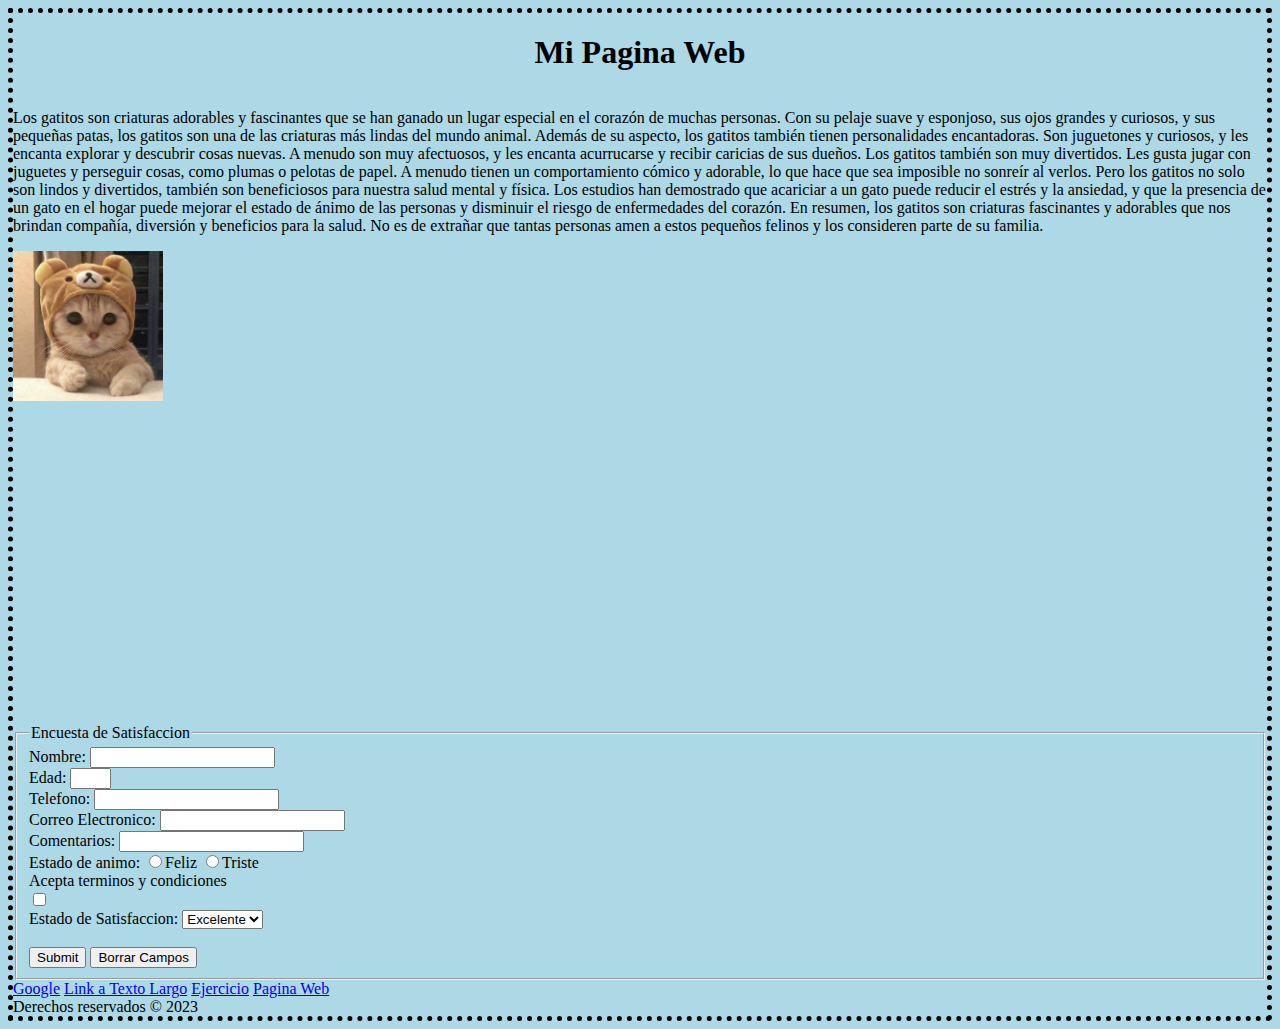
==== index.html @ 34458fee "Subiendo info" ====
<!DOCTYPE html>
<html lang="es">
    <head>
        <meta charset="UTF-8">
        <meta http-equiv="X-UA-Compatible" content="IE=edge">
        <meta name="viewport" content="width=device-width, initial-scale=1.0">
        <title>Pagina de Gatitos</title>
        <link rel="stylesheet" href="./css/style.css">
    </head>
    <body>
        <header></header>
        <section>
            <article></article>
            <article></article>
            <article></article>
        </section>
        <footer></footer>

        <center>
        <h1>Mi Pagina Web</h1>
        </center>
        <p id="Textolargo">Los gatitos son criaturas adorables y fascinantes que se han ganado un lugar especial en el corazón de muchas personas. Con su pelaje suave y esponjoso, sus ojos grandes y curiosos, y sus pequeñas patas, los gatitos son una de las criaturas más lindas del mundo animal.

            Además de su aspecto, los gatitos también tienen personalidades encantadoras. Son juguetones y curiosos, y les encanta explorar y descubrir cosas nuevas. A menudo son muy afectuosos, y les encanta acurrucarse y recibir caricias de sus dueños.
            
            Los gatitos también son muy divertidos. Les gusta jugar con juguetes y perseguir cosas, como plumas o pelotas de papel. A menudo tienen un comportamiento cómico y adorable, lo que hace que sea imposible no sonreír al verlos.
            
            Pero los gatitos no solo son lindos y divertidos, también son beneficiosos para nuestra salud mental y física. Los estudios han demostrado que acariciar a un gato puede reducir el estrés y la ansiedad, y que la presencia de un gato en el hogar puede mejorar el estado de ánimo de las personas y disminuir el riesgo de enfermedades del corazón.
            
            En resumen, los gatitos son criaturas fascinantes y adorables que nos brindan compañía, diversión y beneficios para la salud. No es de extrañar que tantas personas amen a estos pequeños felinos y los consideren parte de su familia.
        </p>
        <img src="./images/Gatito.jpg" alt="Un gatito triste"width="150" height="150"aline="left"/>
        <br>
        <iframe width="560" height="315" src="https://www.youtube.com/embed/_9ZKOLVEjJI" title="YouTube video player" frameborder="0" allow="accelerometer; autoplay; clipboard-write; encrypted-media; gyroscope; picture-in-picture; web-share" allowfullscreen></iframe>
        <br>
        <form action="" method="">
            <fieldset>
                <legend>Encuesta de Satisfaccion</legend>
            <label for="nombre">Nombre: </label>
            <input type="text" name="nombre" id="nombre"/>
            <br>

            <label for="edad">Edad: </label>
            <input type="text" name="edad" id="edad" size="2"/>
            <br>

            <label for="telefono">Telefono: </label>
            <input type="number" name="telefono" id="telefono" />
            <br>

            <label for="email">Correo Electronico: </label>
            <input type="email" name="email" id="email"/>
            <br>

            <label for="comentarios">Comentarios: </label>
            <input type="text" name="comentarios" id="comentarios"/>
            <br>

            <label for="">Estado de animo:</label>
            <input type="radio" name="estado" value="a">Feliz
            <input type="radio" name="estado" value="i">Triste
            <br>

            <div>Acepta terminos y condiciones</div>
            <input type="checkbox" name="acepta" value="1"/>
            <br>

            <label for="">Estado de Satisfaccion:</label>
            <select name="Satisfaccion">
                <option value="E">Excelente</option>
                <option value="B">Bien</option>
                <option value="M">Mal</option>
            </select>
            <br>
            <br>

            <input type="submit"/>
            <input type="reset" value="Borrar Campos"/>
        </fieldset>
        </form>
        <nav>
            <a href="https://www.google.com/?hl=es">Google</a>
            <a href="#Textolargo">Link a Texto Largo</a>
            <a href="./pages/ejercicio.html">Ejercicio</a>
            <a href="./pages/Pagina.html">Pagina Web</a>
        </nav>
        <br>
        Derechos reservados &copy; 2023
    </body>
</html>
---- css/style.css ----
/*Ejemplo de estilos por etiquetas*/
body{
    background-color: lightblue;
    border: 5px dotted black;
}

/*Ejemplo de estilos por clases(recordar llamarlo en el archivo html*/
.textoCentrado{
    text-align: center;
}
h1{
    background-color: lightblue;
}
nav{
    display: inline-block;
}
p{
    display: inline-block;
}
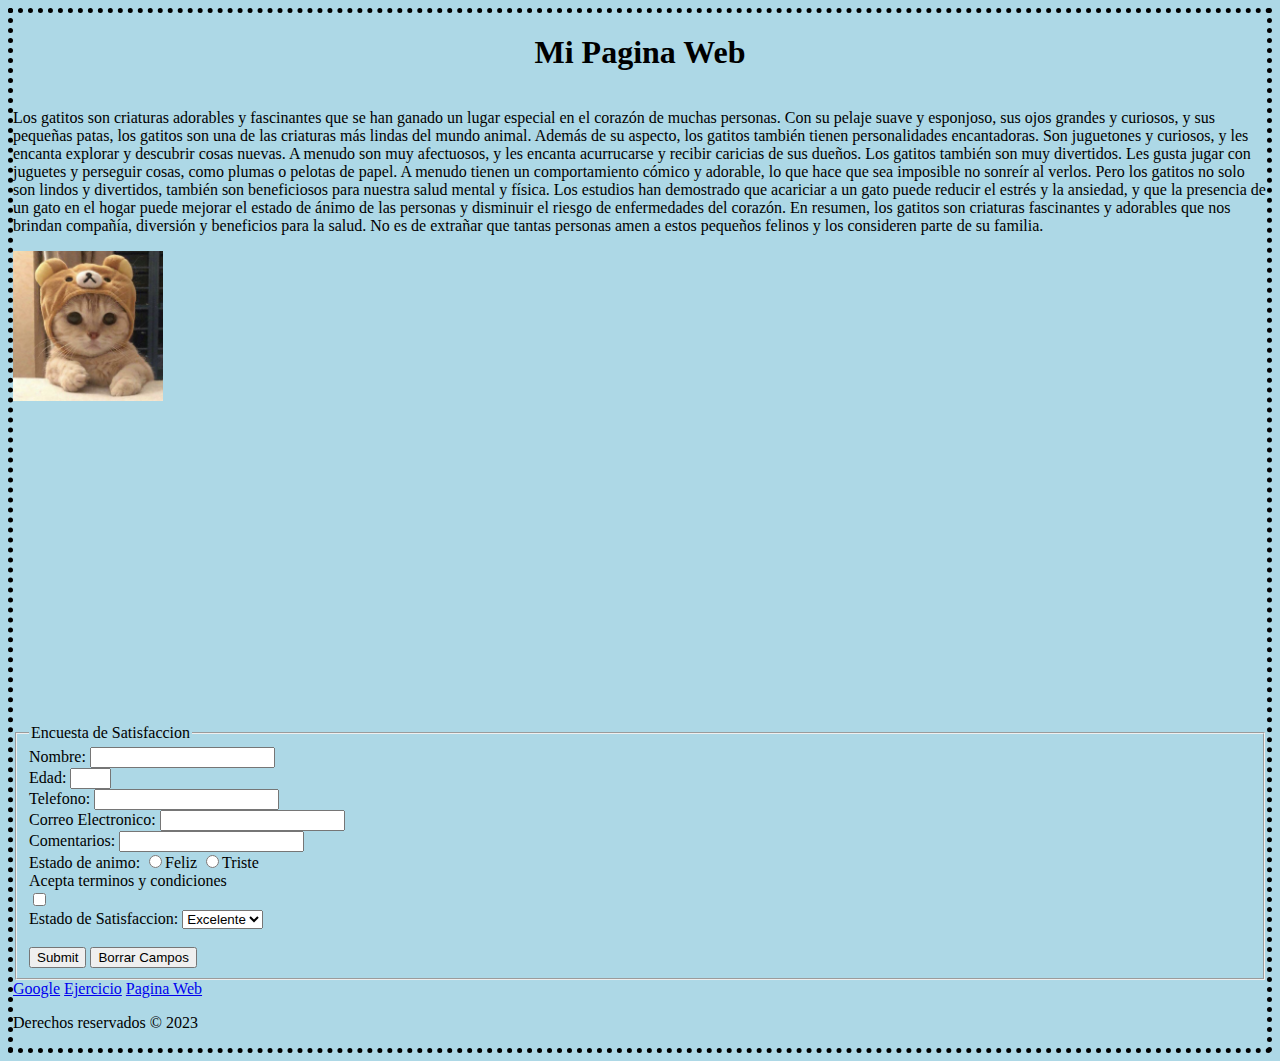
==== commit fa980df9: "Subiendo info" ====
--- a/index.html
+++ b/index.html
@@ -80,11 +80,10 @@
         </form>
         <nav>
             <a href="https://www.google.com/?hl=es">Google</a>
-            <a href="#Textolargo">Link a Texto Largo</a>
             <a href="./pages/ejercicio.html">Ejercicio</a>
             <a href="./pages/Pagina.html">Pagina Web</a>
         </nav>
         <br>
-        Derechos reservados &copy; 2023
+        <p>Derechos reservados &copy; 2023</p>
     </body>
 </html>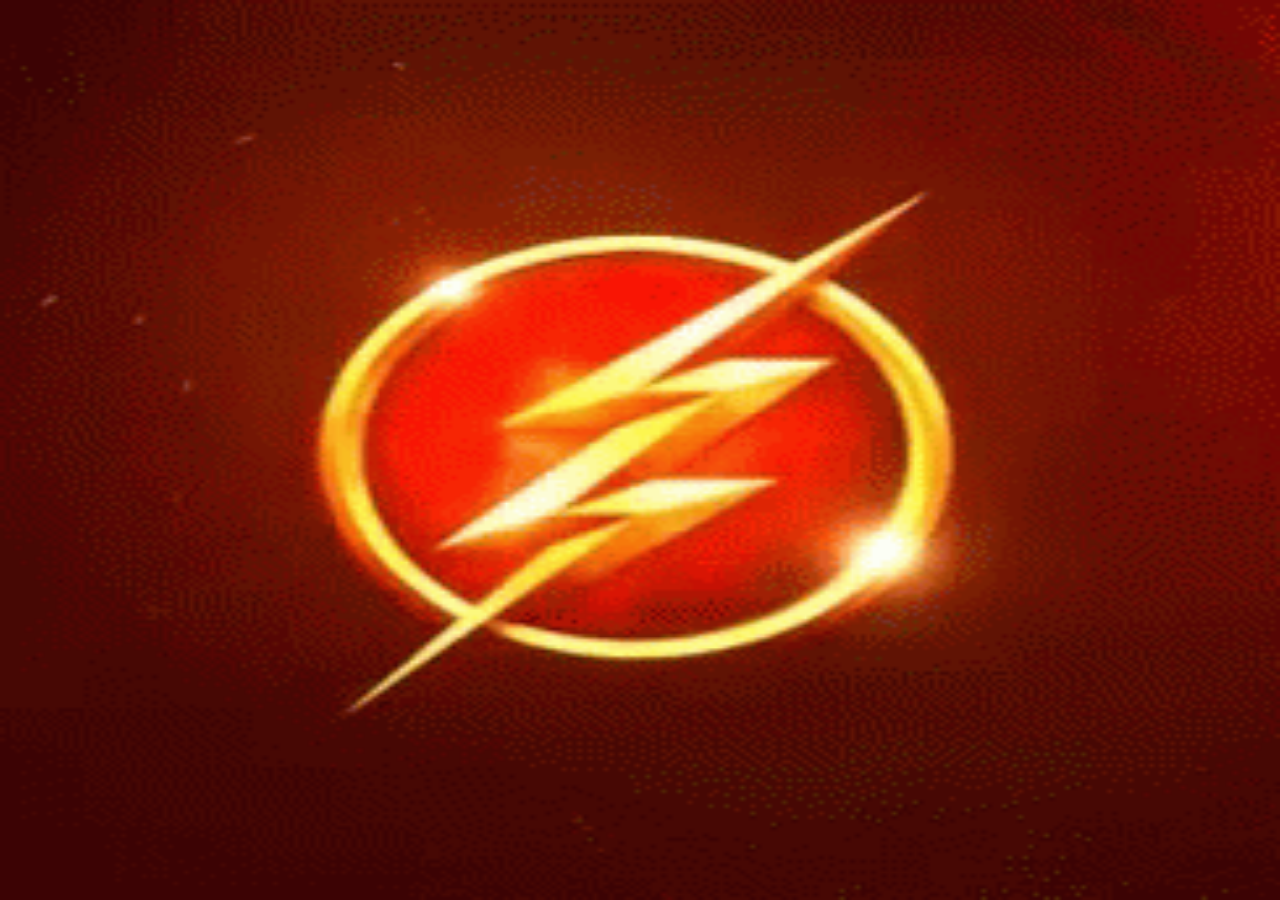
==== commit c4c6a923: "Subiendo info" ====
--- a/index.html
+++ b/index.html
@@ -1,89 +1,181 @@
 <!DOCTYPE html>
 <html lang="es">
-    <head>
-        <meta charset="UTF-8">
-        <meta http-equiv="X-UA-Compatible" content="IE=edge">
-        <meta name="viewport" content="width=device-width, initial-scale=1.0">
-        <title>Pagina de Gatitos</title>
-        <link rel="stylesheet" href="./css/style.css">
-    </head>
-    <body>
-        <header></header>
+<head>
+    <meta charset="UTF-8">
+    <meta http-equiv="X-UA-Compatible" content="IE=edge">
+    <meta name="viewport" content="width=device-width, initial-scale=1.0">
+    <title>Pagina</title>
+    <link rel="stylesheet" href="./css/estilo.css">
+</head>
+<body>
+    <div id="content">
+        <header>
+            <div>
+                <img id="Logo" src="./images/Logo Flash.png" alt="Logo de flash"/>
+                <nav>
+                    <ul class="nav">
+                        <li>
+                            <a href="#temporadas">Temporadas</a>
+                                <ul class="submenu">
+                                    <li>
+                                        <a href="#temporada1">Temporada 1</a>
+                                    </li>
+                                    <li>
+                                        <a href="#temporada2">Temporada 2</a>
+                                    </li>
+                                    <li>
+                                        <a href="#temporada3">Temporada 3</a>
+                                    </li>
+                                    <li>
+                                        <a href="#temporada4">Temporada 4</a>
+                                    </li>
+                                    <li>
+                                        <a href="#temporada5">Temporada 5</a>
+                                    </li>
+                                    <li>
+                                        <a href="#temporada6">Temporada 6</a>
+                                    </li>
+                                    <li>
+                                        <a href="#temporada7">Temporada 7</a>
+                                    </li>
+                                </ul>
+                        </li>
+                    <li>
+                        <a href="#comics">Comics</a>
+                    </li>
+                    <li>
+                        <a href="#versiones">Versiones</a>
+                    </li>
+                    <li>
+                        <a href="Personajes.html">Personajes</a>
+                    </li>
+                    <li>
+                        <a href="Encuesta.html">Encuesta</a>
+                    </li>
+                    </ul>
+                </nav>
+            </div>
+        </header>
         <section>
-            <article></article>
-            <article></article>
-            <article></article>
+            <article>
+                    <h1>Quien es Flash?</h1>
+                    <img src="./images/Quien es.jpg" alt="Quien es flash" class="imagen">
+                    <br>
+                    <p>Flash es un personaje ficticio de los cómics de DC Comics. Es el alter ego de varios personajes, pero el más famoso y reconocido es Barry Allen, quien fue el segundo en portar el manto de Flash. El personaje tiene la habilidad de correr a velocidades increíbles, lo que le permite viajar en el tiempo, atravesar objetos sólidos y realizar hazañas increíbles. Flash es considerado uno de los personajes más icónicos de DC Comics y ha sido miembro de varios equipos de superhéroes, como la Liga de la Justicia.</p>
+                    <br>
+            </article>
+                <h1>Flash en la television/streaming</h1>
+                <br>
+                <h1 id="temporada1">Temporada 1</h1>
+                <br>
+                <img src="./images/Temporada1.jpg" alt="temporada 1" class="imagen"/>
+                <h1>Trailer:</h1>
+                <div style="text-align: center;">
+                    <iframe width="900" height="500" src="https://www.youtube.com/embed/IgVyroQjZbE?controls=0" title="YouTube video player" frameborder="0" allow="accelerometer; autoplay; clipboard-write; encrypted-media; gyroscope; picture-in-picture; web-share" allowfullscreen></iframe>
+                </div>
+                <p>La primera temporada de la serie de televisión "The Flash" sigue las aventuras de Barry Allen, un científico forense que adquiere la habilidad de correr a una velocidad sobrehumana después de ser alcanzado por un rayo durante un experimento en su laboratorio.</p>
+                <br>
+                <p>A medida que Barry descubre y aprende a controlar sus habilidades, comienza a utilizarlas para combatir el crimen en su ciudad natal, Central City, bajo la identidad de "Flash". A lo largo de la temporada, Barry se enfrenta a varios villanos, incluyendo a su némesis, el velocista llamado "Reverso Flash", quien tiene un oscuro pasado relacionado con la muerte de la madre de Barry.</p>
+                <br>
+                <p>Barry trabaja junto con un equipo de expertos en tecnología y ciencia, incluyendo a su amigo de la infancia, Cisco Ramón, y la genio de la computación, Caitlin Snow, para desarrollar nuevas tecnologías y estrategias para combatir el crimen.</p>
+                <br>
+                <p>Además de su lucha contra el crimen, Barry también está motivado por la búsqueda de respuestas sobre la muerte de su madre y la injusta acusación de su padre por el crimen. A medida que Barry investiga más, descubre una conspiración mucho más grande y peligrosa de lo que nunca imaginó.</p>
+                <br>
+                <p>La temporada concluye con una emocionante batalla entre Barry y Reverso Flash, en la que se revela la verdadera identidad del villano y se establece un nuevo status quo para Barry y su equipo.</p>
+                <br>
+                <h1 id="temporada2">Temporada 2</h1>
+                <img src="./images/Temporada2.jpg" alt="temporada 2" class="imagen"/>
+                <h1>Trailer:</h1>
+                    <div style="text-align: center;">
+                        <iframe width="900" height="500" src="https://www.youtube.com/embed/UMRBs0-OXCA?controls=0" title="YouTube video player" frameborder="0" allow="accelerometer; autoplay; clipboard-write; encrypted-media; gyroscope; picture-in-picture; web-share" allowfullscreen></iframe>
+                    </div>
+            <p>La segunda temporada de "The Flash" comienza con la llegada de un nuevo villano en Central City: Zoom, un velocista de otra Tierra que busca demostrar que es el más rápido de todos los universos.</p>
+            <br>
+            <p>A medida que Barry y su equipo trabajan para detener a Zoom, se presentan nuevos personajes y tramas, incluyendo la llegada de Jay Garrick, otro velocista que viene de la Tierra-2 para ayudar a Barry. Además, se introduce a la Dra. Caitlin Snow, que comienza a desarrollar sus habilidades como villana bajo el nombre de "Killer Frost".</p>
+            <br>
+            <p>La temporada también explora la relación entre Barry e Iris, y presenta un nuevo interés amoroso para él en la forma de la periodista Linda Park. Mientras tanto, Harrison Wells, quien se revela que es de la Tierra-2, tiene sus propios planes para Barry y su equipo.</p>
+            <br>
+            <p>A medida que avanza la temporada, se revelan sorprendentes secretos sobre la verdadera identidad de Zoom y la conexión que tiene con la familia West. El final de temporada es una batalla épica entre Flash y Zoom, que tiene repercusiones que cambian el curso de la serie para siempre.</p>
+            <br>
+            <h1 id="temporada3">Temporada 3</h1>
+            <img src="./images/Temporada3.png" alt="temporada 3" class="imagen">
+            <h1>Trailer:</h1>
+                <div style="text-align: center;">
+                    <iframe width="900" height="500" src="https://www.youtube.com/embed/Pz8JSgMERiQ?controls=0" title="YouTube video player" frameborder="0" allow="accelerometer; autoplay; clipboard-write; encrypted-media; gyroscope; picture-in-picture; web-share" allowfullscreen></iframe>
+                </div>
+            <p>La tercera temporada de "The Flash" comienza con Barry lidiando con las consecuencias del final de la temporada anterior, que dejó al equipo enfrentando una realidad alternativa conocida como "Flashpoint". Barry se da cuenta de que su intento de salvar a su madre de la muerte ha cambiado drásticamente el curso del tiempo, y debe encontrar una manera de restaurar la línea de tiempo original.</p>
+            <br>
+            <p>A medida que Barry trabaja para arreglar sus errores, se presenta un nuevo villano en Central City, Savitar, que se revela como un futuro Barry que se ha vuelto loco. Además, los personajes de la Tierra-2 vuelven, incluyendo la versión malvada de Harrison Wells y la doble de Iris.</p>
+            <br>
+            <p>La temporada también presenta nuevos personajes, incluyendo a Julian Albert, un compañero de trabajo de CSI de Barry que desconfía de él, y H.R. Wells, un escritor de ciencia ficción de la Tierra-19 que se une al equipo como mentor y consejero.</p>
+            <br>
+            <p>Mientras tanto, la relación entre Barry e Iris enfrenta obstáculos, y la Dra. Caitlin Snow lidia con su transformación en Killer Frost. A medida que se acerca el enfrentamiento final entre Flash y Savitar, se revelan oscuros secretos sobre el pasado de Savitar y su conexión con el equipo Flash.</p>
+            <br>
+            <p>El final de la temporada presenta una batalla épica entre Flash y Savitar, que tiene consecuencias desgarradoras para algunos de los personajes principales. Además, se introduce un nuevo peligro que amenaza a todo el multiverso.</p>
+            <br>
+            <h1 id="temporada4">Temporada 4</h1>
+            <br>
+            <img src="./images/Temporada4.jpg" alt="temporada 4" class="imagen">
+            <h1>Trailer:</h1>
+                <div style="text-align: center;">
+                    <iframe width="900" height="500" src="https://www.youtube.com/embed/xpmX4awpEgk?controls=0" title="YouTube video player" frameborder="0" allow="accelerometer; autoplay; clipboard-write; encrypted-media; gyroscope; picture-in-picture; web-share" allowfullscreen></iframe>
+                </div>
+            <p>La cuarta temporada de "The Flash" comienza con el equipo Flash tratando de recuperarse de la pérdida de un miembro del equipo, mientras enfrentan una nueva amenaza en Central City: los meta-humanos creados por la explosión del acelerador de partículas. Esta temporada también introduce a un nuevo villano, "El Pensador", un genio criminal que utiliza su intelecto para manipular y controlar a las personas.</p>
+            <br>
+            <p>El equipo Flash también se une con la organización gubernamental ARGUS para enfrentar a un peligroso grupo de villanos que amenazan la ciudad. Además, Caitlin Snow lidia con su doble personalidad, mientras que Cisco se enfrenta a su ex-novia, que se ha convertido en un villano meta-humano.</p>
+            <br>
+            <p>A lo largo de la temporada, Barry y el equipo también intentan encontrar una manera de liberar a un miembro del equipo de la cárcel, mientras que Barry y Iris planean su boda. Sin embargo, los planes se complican por la llegada de la hija de Barry y Iris del futuro, Nora West-Allen, quien ha venido para ayudar a sus padres a enfrentar una nueva amenaza.</p>
+            <br>
+            <p>El final de la temporada presenta una batalla épica entre el equipo Flash y El Pensador, y revela secretos sorprendentes sobre su verdadera identidad y su plan para controlar el multiverso. Además, el destino de uno de los personajes principales se deja en el aire y Nora enfrenta las consecuencias de sus acciones al alterar el tiempo.</p>
+            <h1 id="temporada5">Temporada 5</h1>
+            <br>
+            <img src="./images/Temporada5.jpg" alt="temporada 5" class="imagen">
+            <h1>Trailer:</h1>
+                <div style="text-align: center;">
+                    <iframe width="900" height="500" src="https://www.youtube.com/embed/Eunrm_b_EWs?controls=0" title="YouTube video player" frameborder="0" allow="accelerometer; autoplay; clipboard-write; encrypted-media; gyroscope; picture-in-picture; web-share" allowfullscreen></iframe>
+                </div>
+            <p>La quinta temporada de "The Flash" comienza con la llegada de una nueva amenaza en Central City, Cicada, un meta-humano que busca venganza contra los que tienen poderes sobrenaturales después de que su familia fue asesinada por un meta-humano. A medida que el equipo Flash trabaja para detener a Cicada, se introducen nuevos personajes, incluyendo a Nora West-Allen, la hija del futuro de Barry e Iris, que ha viajado en el tiempo para conocer a sus padres.</p>
+            <br>
+            <p>La temporada también explora la relación entre Barry e Iris mientras se enfrentan a los desafíos de ser padres, y presenta un nuevo interés amoroso para Cisco en la forma de Kamilla, una fotógrafa con una historia misteriosa.</p>
+            <br>
+            <p>A medida que la temporada avanza, se descubren oscuros secretos sobre la verdadera identidad de Cicada y su conexión con el pasado de Nora. Además, se presenta un nuevo villano en forma de Thawne, el archienemigo de Barry que ha regresado de la muerte para causar problemas. También se explora el Multiverso y se presentan varias versiones alternativas de los personajes principales.</p>
+            <br>
+            <p>El final de la temporada presenta una batalla épica entre el equipo Flash y Cicada, que tiene consecuencias sorprendentes para el futuro de la serie. Además, se establece un nuevo status quo para el equipo Flash y se plantean nuevas tramas para la siguiente temporada.</p>
+            <h1 id="temporada6">Temporada 6</h1>
+            <br>
+            <img src="./images/Temporada6.jpg" alt="temporada 6" class="imagen">
+            <h1>Trailer:</h1>
+                <div style="text-align: center;">
+                    <iframe width="900" height="500" src="https://www.youtube.com/embed/nrqStOyyvgI?controls=0" title="YouTube video player" frameborder="0" allow="accelerometer; autoplay; clipboard-write; encrypted-media; gyroscope; picture-in-picture; web-share" allowfullscreen></iframe>
+                </div>
+            <p>La sexta temporada de "The Flash" comienza con la ausencia de Barry, quien se encuentra atrapado en la Fuerza de la Velocidad después de los eventos del final de la temporada anterior. Mientras tanto, el equipo Flash debe enfrentarse a una nueva amenaza en forma de Bloodwork, un científico que ha descubierto una forma de usar la sangre para obtener poderes sobrenaturales.</p>
+            <br>
+            <p>La temporada también introduce a Nash Wells, un explorador de la Tierra- Nash Wells que está buscando a su doppelganger, Harrison Wells, mientras que Cisco enfrenta una decisión difícil sobre su papel en el equipo. Además, la llegada de una nueva versión de la esposa de Barry, Iris, de una realidad alternativa, plantea nuevos desafíos para su relación y para el equipo en general.</p>
+            <br>
+            <p>A medida que la temporada avanza, el equipo Flash trabaja para rescatar a Barry de la Fuerza de la Velocidad y enfrentarse a varios villanos, incluyendo a Mirror Master y Eva McCulloch. La temporada también explora la historia de los velocistas y presenta varias versiones alternativas de Flash de otras realidades.</p>
+            <br>
+            <p>El final de la temporada presenta una batalla final contra Eva McCulloch y establece un nuevo status quo para el equipo Flash y la ciudad. Además, se establecen nuevas tramas y misterios para la siguiente temporada.</p>
+            <h1 id="temporada7">Temporada 7</h1>
+            <br>
+            <img src="./images/Temporada7.jpg" alt="temporada 7" class="imagen">
+            <h1>Trailer:</h1>
+                <div style="text-align: center;">
+                    <iframe width="900" height="500" src="https://www.youtube.com/embed/N-QSZKxkBjo?controls=0" title="YouTube video player" frameborder="0" allow="accelerometer; autoplay; clipboard-write; encrypted-media; gyroscope; picture-in-picture; web-share" allowfullscreen></iframe>
+                </div>
+            <p>La séptima temporada de "The Flash" comienza con el equipo Flash enfrentando las consecuencias de la Crisis en Tierras Infinitas, que ha alterado el Multiverso y ha dejado a Central City en un estado de caos. La temporada también presenta una nueva amenaza en forma de Mirror Master, cuyo poder se ha ampliado después de los eventos del final de la temporada anterior.</p>
+            <br>
+            <p>Además, la temporada explora la historia de los velocistas y presenta a una nueva versión de la Speed Force, que ha tomado la forma de la madre de Barry. También se presentan nuevos personajes, incluyendo a Chester P. Runk, un genio tecnológico con una conexión con la Fuerza de la Velocidad.</p>
+            <br>
+            <p>A medida que la temporada avanza, el equipo Flash trabaja para detener a Mirror Master y enfrentarse a otras amenazas, incluyendo a Godspeed y al villano misterioso conocido como "El Cazador". También se explora la relación entre Barry e Iris, que enfrentan sus propios desafíos mientras trabajan juntos para salvar la ciudad.</p>
+            <br>
+            <p>El final de la temporada presenta una batalla final contra El Cazador, cuya verdadera identidad es revelada, y establece un nuevo status quo para el equipo Flash. Además, se establecen nuevas tramas y misterios para la siguiente temporada, incluyendo la llegada de una versión alternativa de Caitlin Snow y la aparición de un nuevo villano en forma de Psych, un meta-humano con poderes mentales.</p>
         </section>
-        <footer></footer>
-
-        <center>
-        <h1>Mi Pagina Web</h1>
-        </center>
-        <p id="Textolargo">Los gatitos son criaturas adorables y fascinantes que se han ganado un lugar especial en el corazón de muchas personas. Con su pelaje suave y esponjoso, sus ojos grandes y curiosos, y sus pequeñas patas, los gatitos son una de las criaturas más lindas del mundo animal.
-
-            Además de su aspecto, los gatitos también tienen personalidades encantadoras. Son juguetones y curiosos, y les encanta explorar y descubrir cosas nuevas. A menudo son muy afectuosos, y les encanta acurrucarse y recibir caricias de sus dueños.
-            
-            Los gatitos también son muy divertidos. Les gusta jugar con juguetes y perseguir cosas, como plumas o pelotas de papel. A menudo tienen un comportamiento cómico y adorable, lo que hace que sea imposible no sonreír al verlos.
-            
-            Pero los gatitos no solo son lindos y divertidos, también son beneficiosos para nuestra salud mental y física. Los estudios han demostrado que acariciar a un gato puede reducir el estrés y la ansiedad, y que la presencia de un gato en el hogar puede mejorar el estado de ánimo de las personas y disminuir el riesgo de enfermedades del corazón.
-            
-            En resumen, los gatitos son criaturas fascinantes y adorables que nos brindan compañía, diversión y beneficios para la salud. No es de extrañar que tantas personas amen a estos pequeños felinos y los consideren parte de su familia.
-        </p>
-        <img src="./images/Gatito.jpg" alt="Un gatito triste"width="150" height="150"aline="left"/>
         <br>
-        <iframe width="560" height="315" src="https://www.youtube.com/embed/_9ZKOLVEjJI" title="YouTube video player" frameborder="0" allow="accelerometer; autoplay; clipboard-write; encrypted-media; gyroscope; picture-in-picture; web-share" allowfullscreen></iframe>
-        <br>
-        <form action="" method="">
-            <fieldset>
-                <legend>Encuesta de Satisfaccion</legend>
-            <label for="nombre">Nombre: </label>
-            <input type="text" name="nombre" id="nombre"/>
-            <br>
-
-            <label for="edad">Edad: </label>
-            <input type="text" name="edad" id="edad" size="2"/>
-            <br>
-
-            <label for="telefono">Telefono: </label>
-            <input type="number" name="telefono" id="telefono" />
-            <br>
-
-            <label for="email">Correo Electronico: </label>
-            <input type="email" name="email" id="email"/>
-            <br>
-
-            <label for="comentarios">Comentarios: </label>
-            <input type="text" name="comentarios" id="comentarios"/>
-            <br>
-
-            <label for="">Estado de animo:</label>
-            <input type="radio" name="estado" value="a">Feliz
-            <input type="radio" name="estado" value="i">Triste
-            <br>
-
-            <div>Acepta terminos y condiciones</div>
-            <input type="checkbox" name="acepta" value="1"/>
-            <br>
-
-            <label for="">Estado de Satisfaccion:</label>
-            <select name="Satisfaccion">
-                <option value="E">Excelente</option>
-                <option value="B">Bien</option>
-                <option value="M">Mal</option>
-            </select>
-            <br>
-            <br>
-
-            <input type="submit"/>
-            <input type="reset" value="Borrar Campos"/>
-        </fieldset>
-        </form>
-        <nav>
-            <a href="https://www.google.com/?hl=es">Google</a>
-            <a href="./pages/ejercicio.html">Ejercicio</a>
-            <a href="./pages/Pagina.html">Pagina Web</a>
-        </nav>
-        <br>
+    </div>
+    <div id="gif-container">
+        <img id="gif" src="./images/Flash.gif" alt="Flash">
+    </div>
         <p>Derechos reservados &copy; 2023</p>
-    </body>
+    <script src="./scripts/Animacion.js"></script>
+</body>
 </html>--- a/css/estilo.css
+++ b/css/estilo.css
@@ -0,0 +1,151 @@
+*{
+    padding: 0px;
+    margin: 0px;
+    box-sizing: border-box;
+}
+
+body{
+    background: #D4AC0D;
+    font-family:'calibri';
+}
+
+header{
+    background: #7B241C;
+    width: 100%;
+    clear: both;
+    content: '';
+    display: table;
+    }
+
+body header div img{
+    width: 150px;
+    height: 150px;
+    float: left;
+    padding: 8px;
+}
+
+nav{
+    display: flex;
+    justify-content: center;
+    align-items:center;
+}
+
+nav ul {
+    list-style: none;
+    display: flex;
+}
+
+nav ul li{
+    list-style: none;
+    margin-left: 75px;
+    padding: 10px 15px;
+    float: left;
+    position: relative;
+}
+
+nav ul li a{
+    text-decoration: none;
+    color: #f9fd01;
+    font-weight: bold;
+    font-size: x-large;
+    padding: 10px 15px;
+    background-color: #7B241C;
+}
+.personajes ul li{
+    display: flex;
+    font-size: x-large;
+    justify-content: center;
+}
+
+.personajes ul li img{
+    display: flex;
+    align-items: center;
+    float:left;
+    width: 200px;
+}
+
+p{
+    font-size: x-large;
+    justify-content: center;
+}
+
+h1{
+    text-align: center;
+    margin:25px;
+    font-weight: bold;
+    text-align: center;
+    font-size: 400%;
+}
+
+.imagen{
+    display: block;
+    width: 60%;
+    margin-left: auto;
+    margin-right: auto;
+    width: 400px;
+}
+
+iframe{
+    text-align: center;
+}
+
+@media(min-width:900px){
+    img{
+        width: auto;
+    }
+    p{
+        width: auto;
+    }
+}
+
+.nav li a{
+    background-color: #7B241C;
+    color:#f9fd01;
+    text-decoration: none;
+    padding:10px 15px;
+}
+
+.nav li:hover > .submenu{
+    display: block;
+}
+
+.submenu {
+    display: none;
+    position: absolute;
+    background-color: #7B241C;
+}
+
+.submenu > li > a {
+    display: flex;
+    padding: 10px 15px;
+    text-decoration: none;
+    color: #f9fd01;
+    justify-content:center;
+    align-items:center;
+}
+
+.submenu > li > a:hover {
+    background-color: #7B241C;
+}
+
+#gif-container {
+    position: fixed;
+    top: 0;
+    left: 0;
+    width: 100vw;
+    height: 100vh;
+    z-index: 9999;
+    background-color: white;
+    display: flex;
+    justify-content: center;
+    align-items: center;
+}
+
+#gif {
+    width: 100%;
+    height: 100%;
+}
+
+#content {
+    display: none;
+}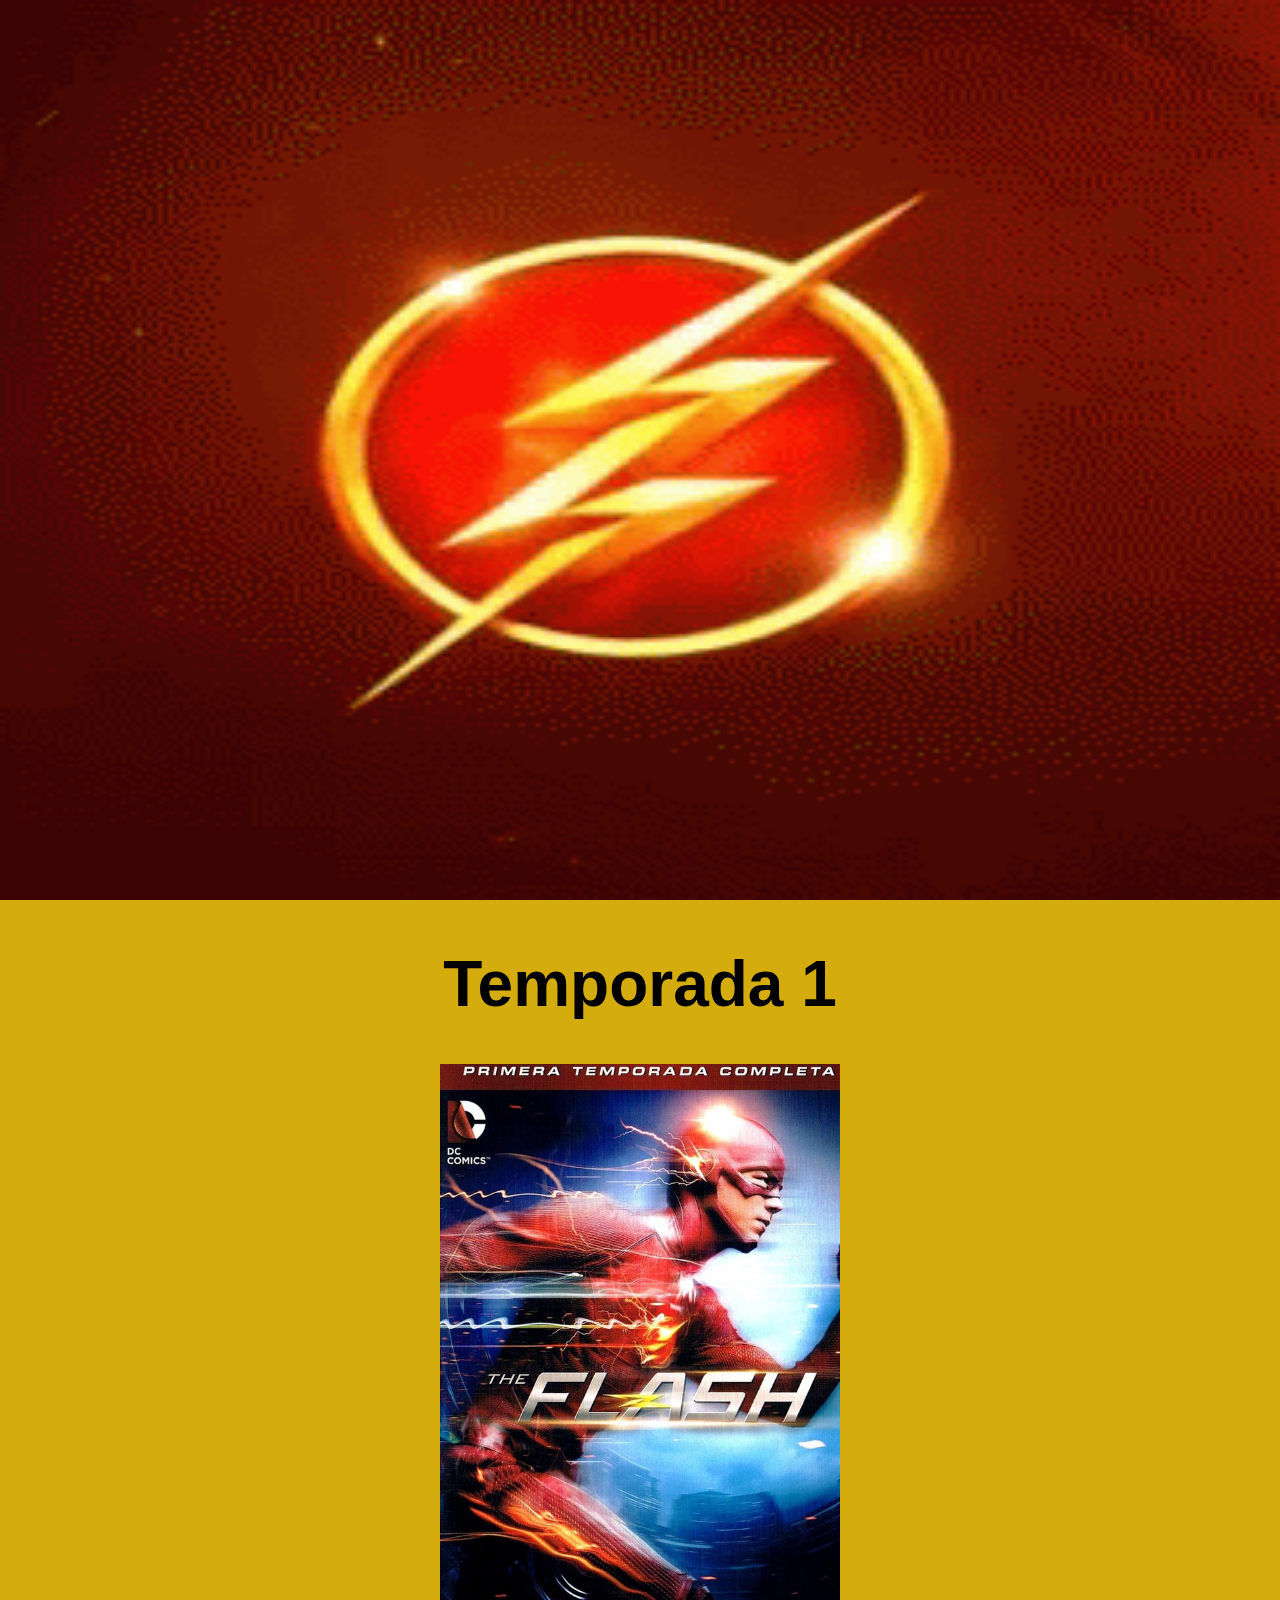
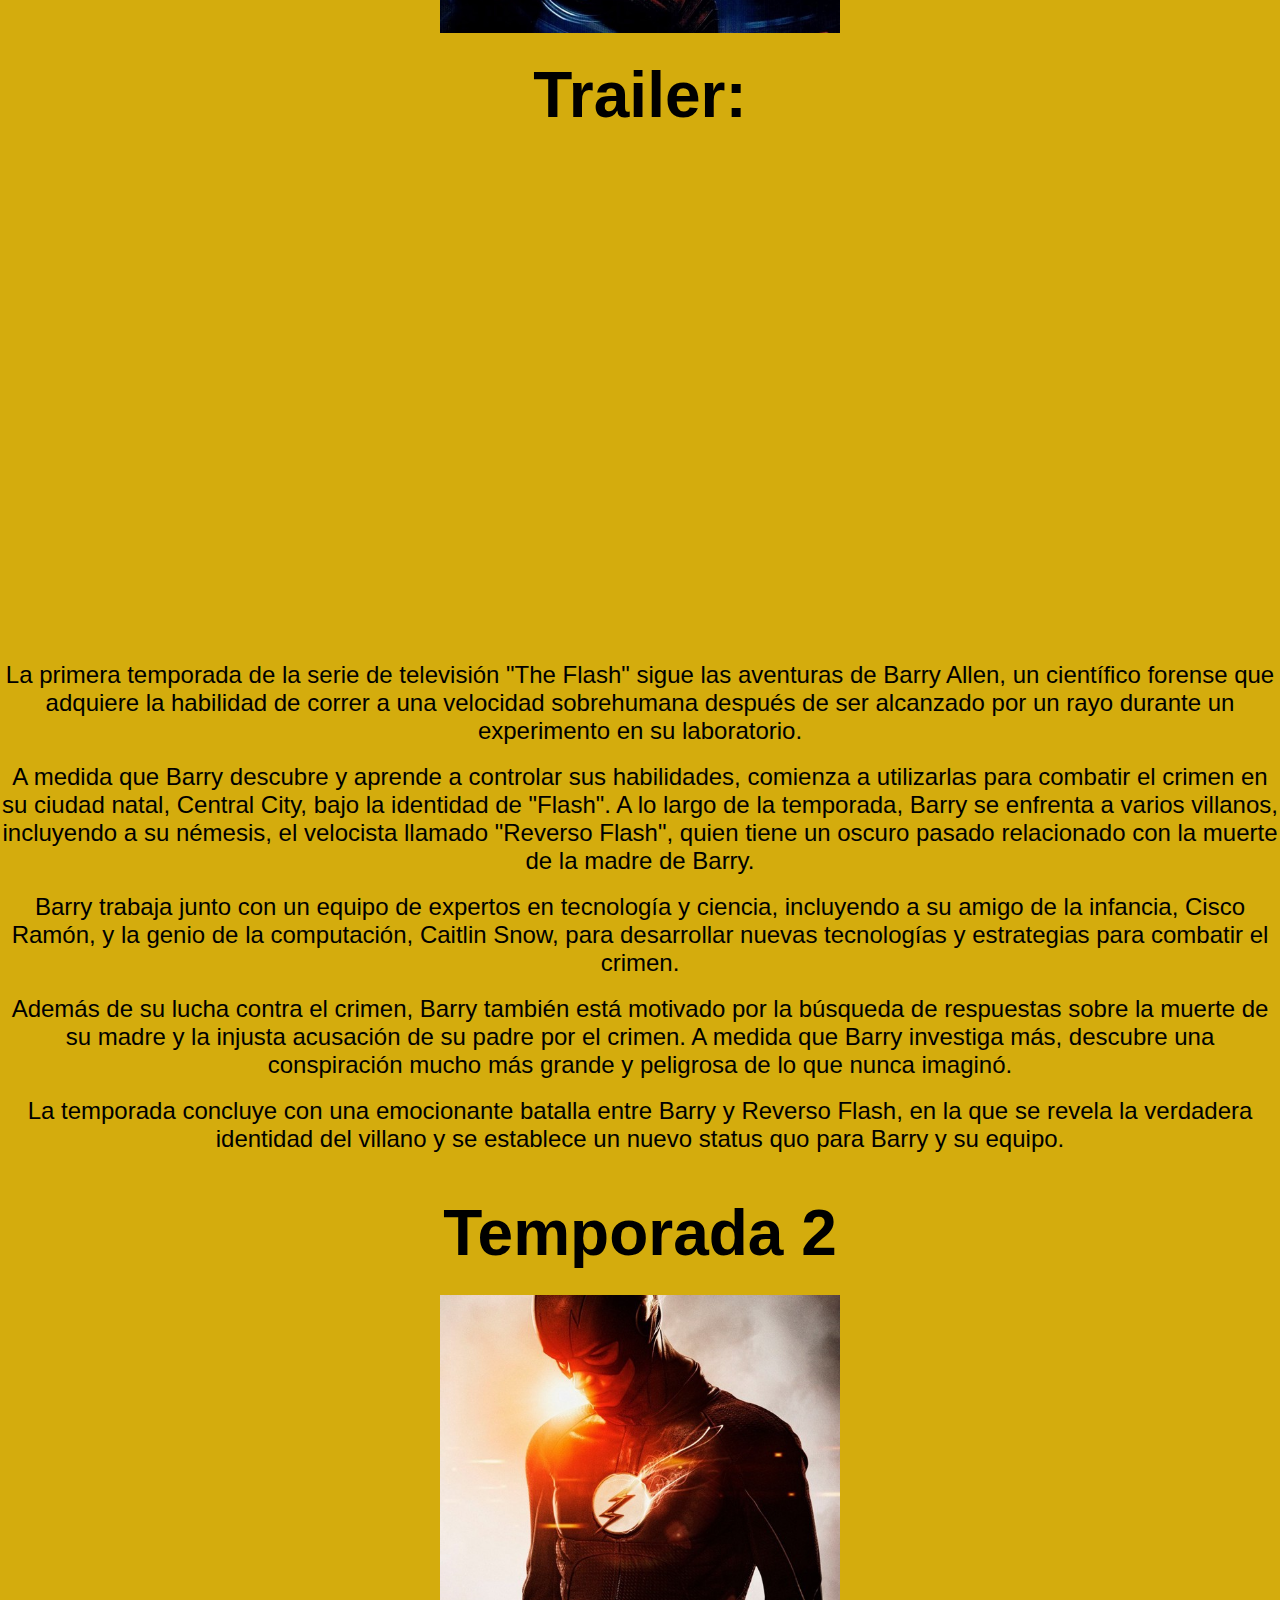
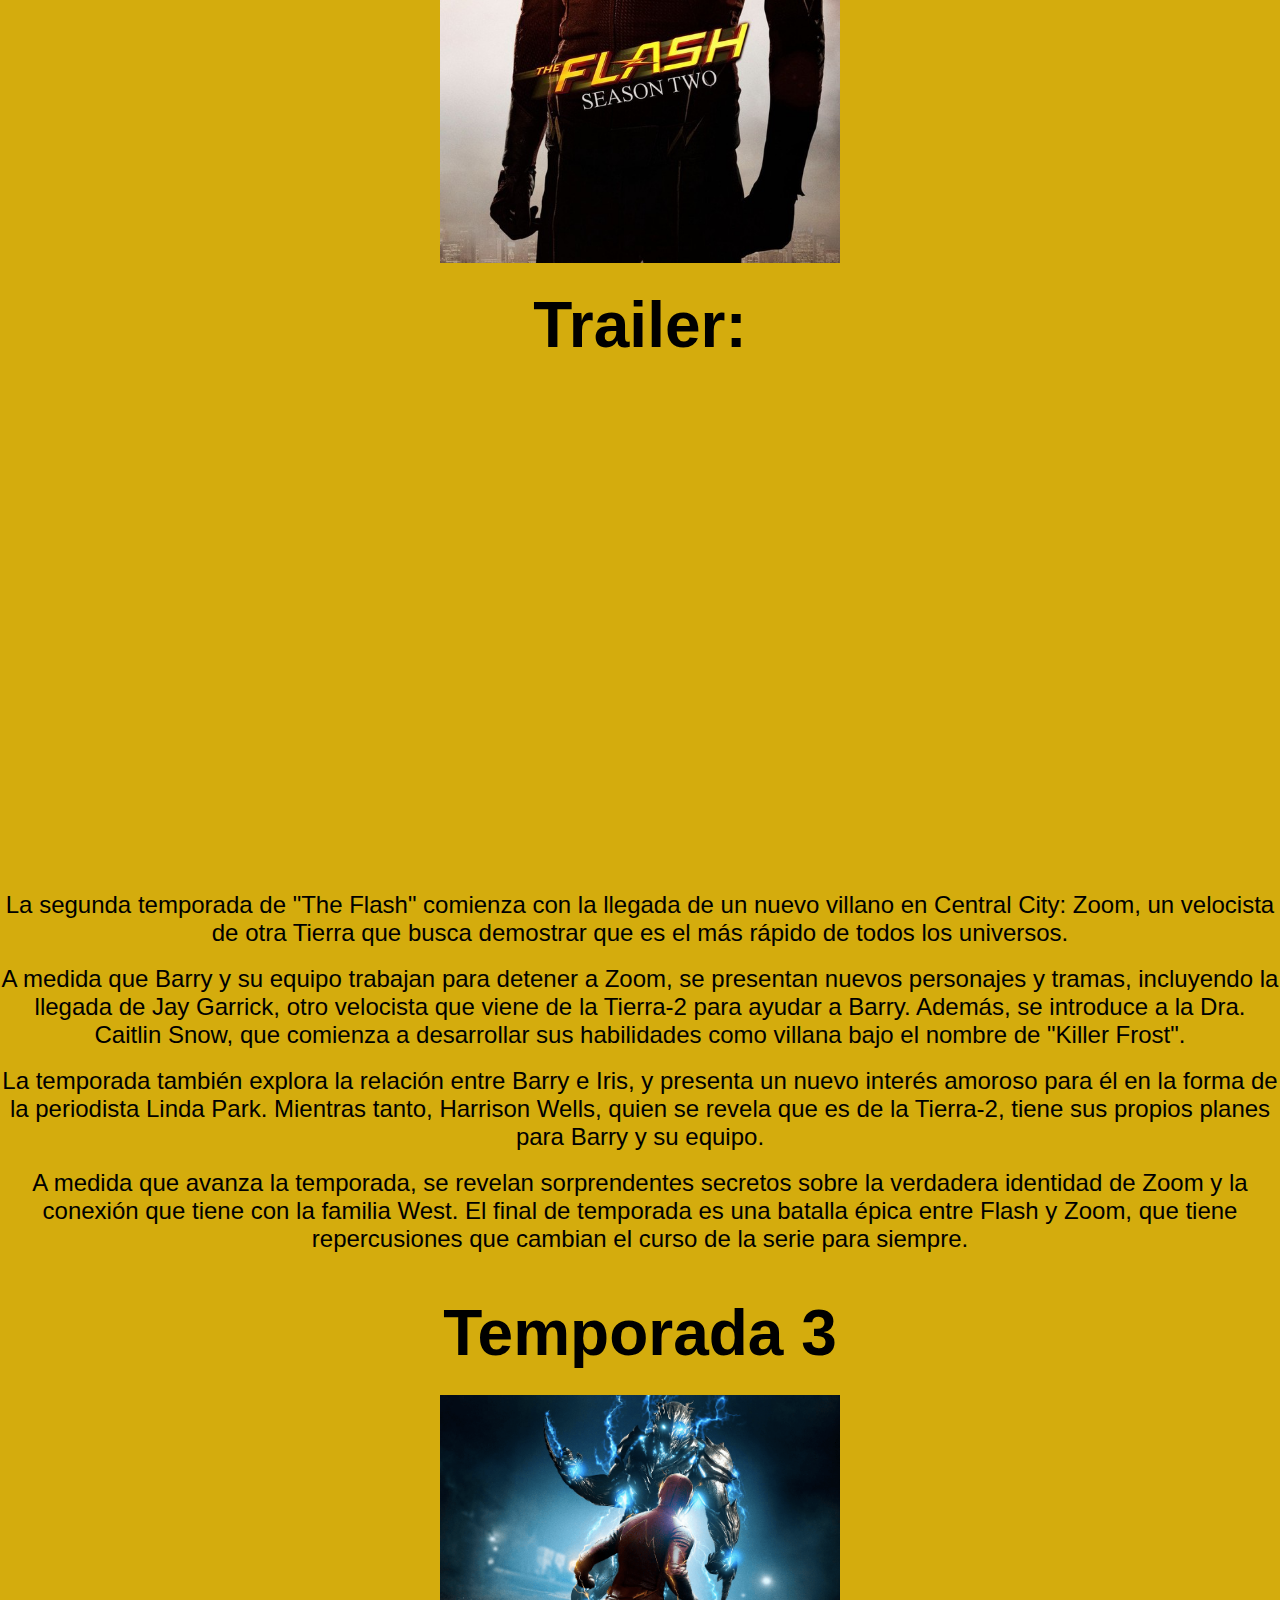
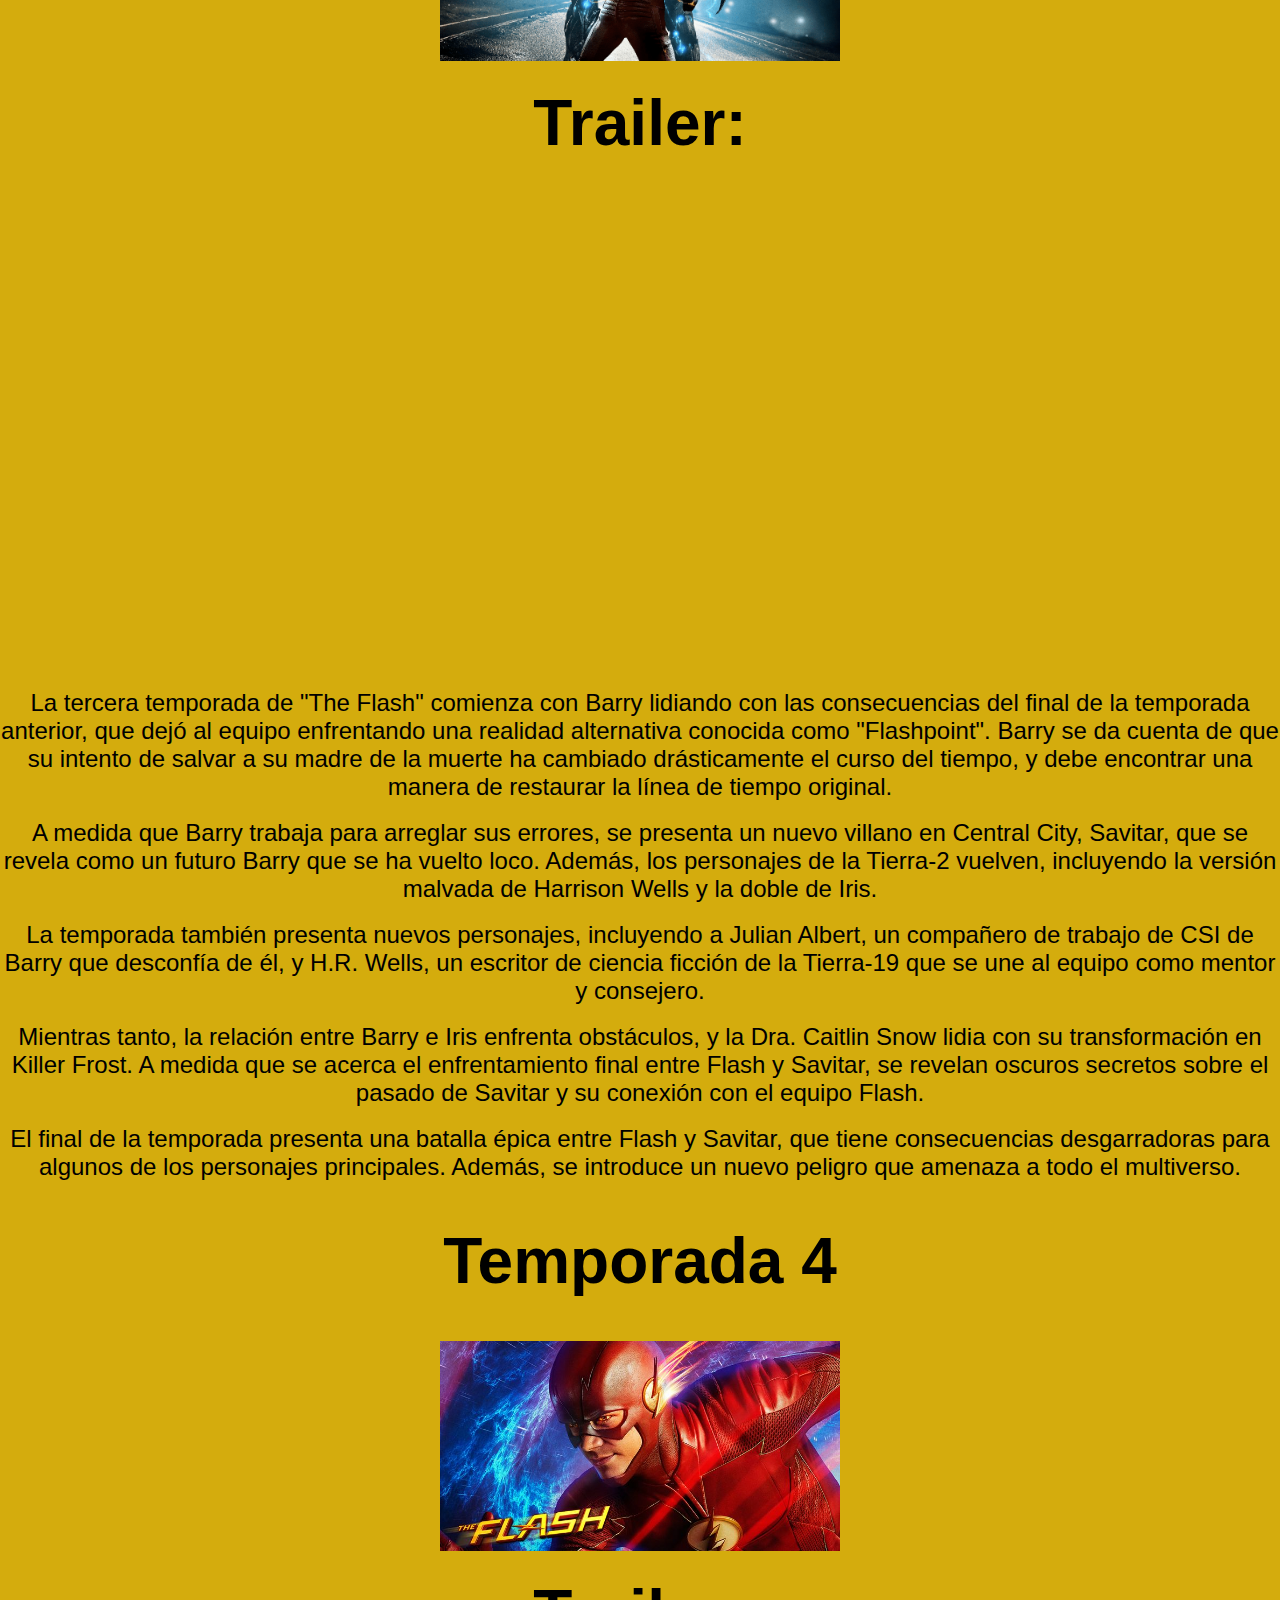
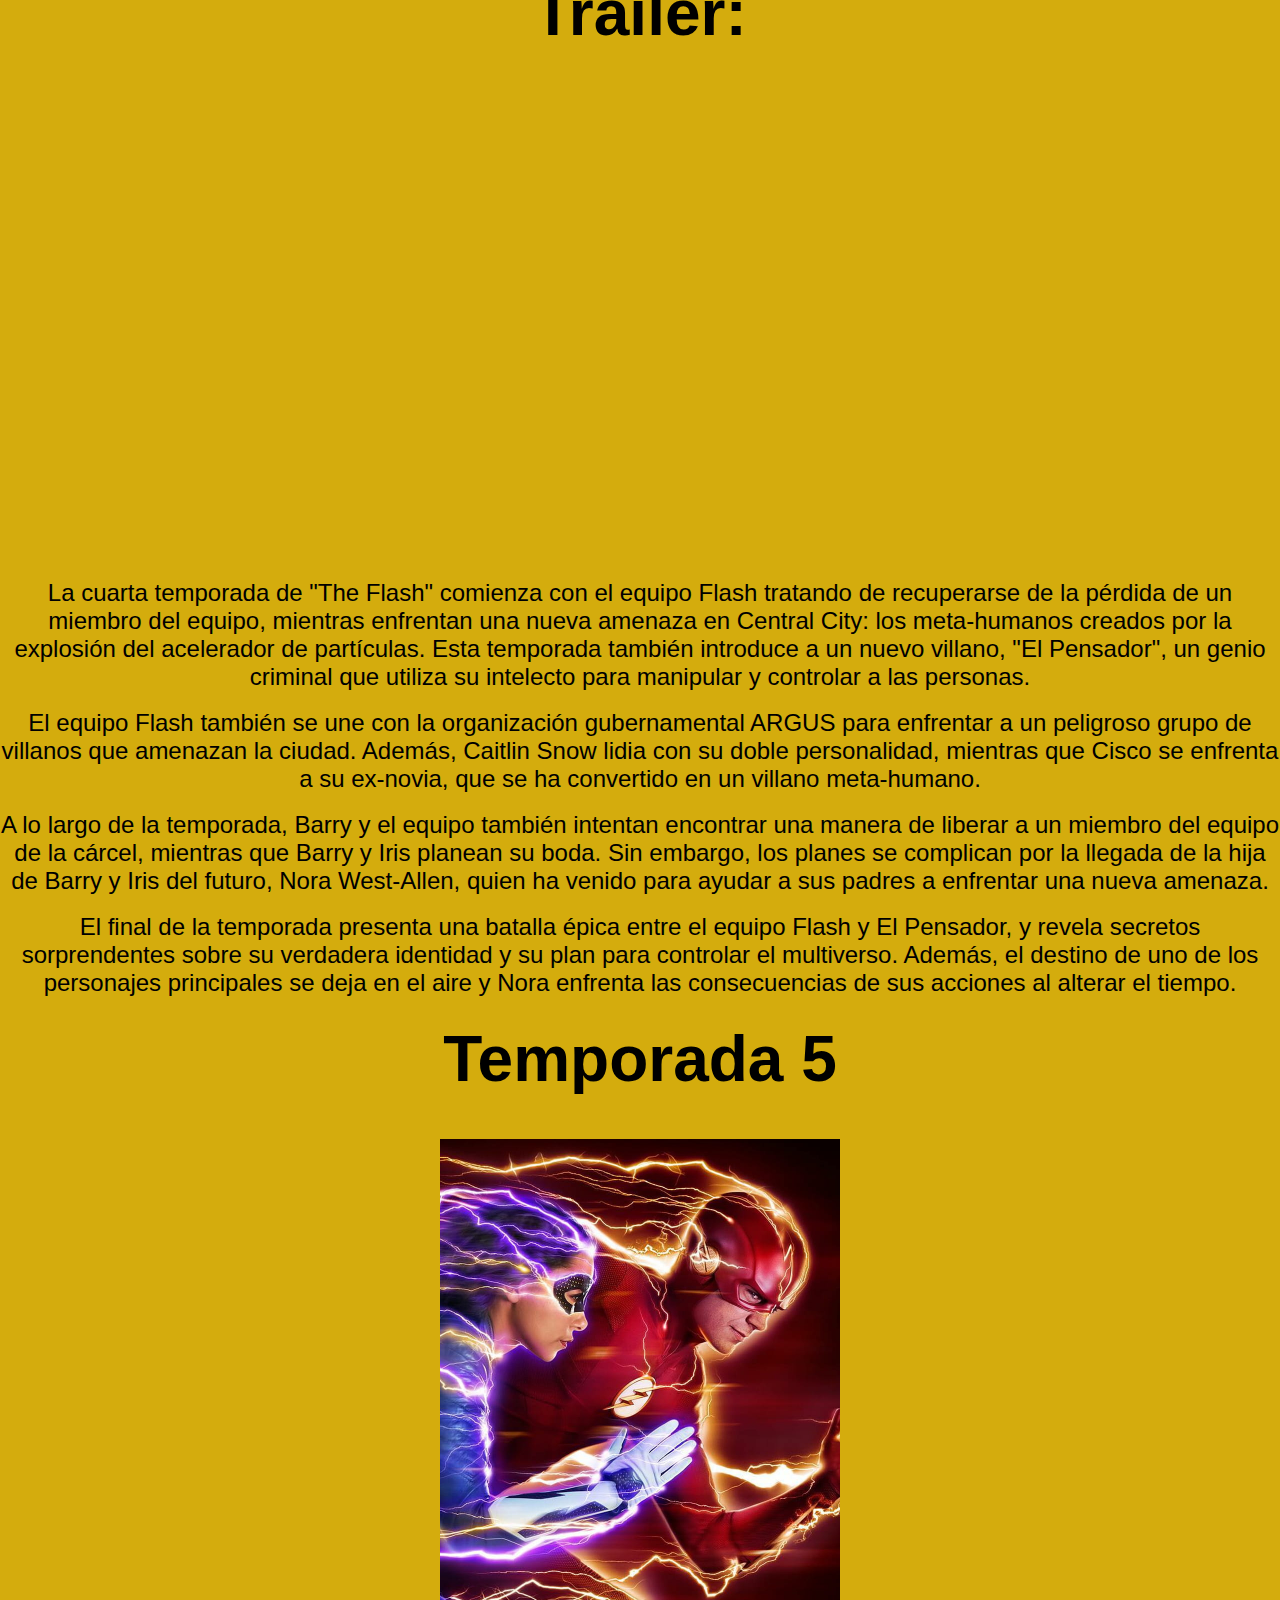
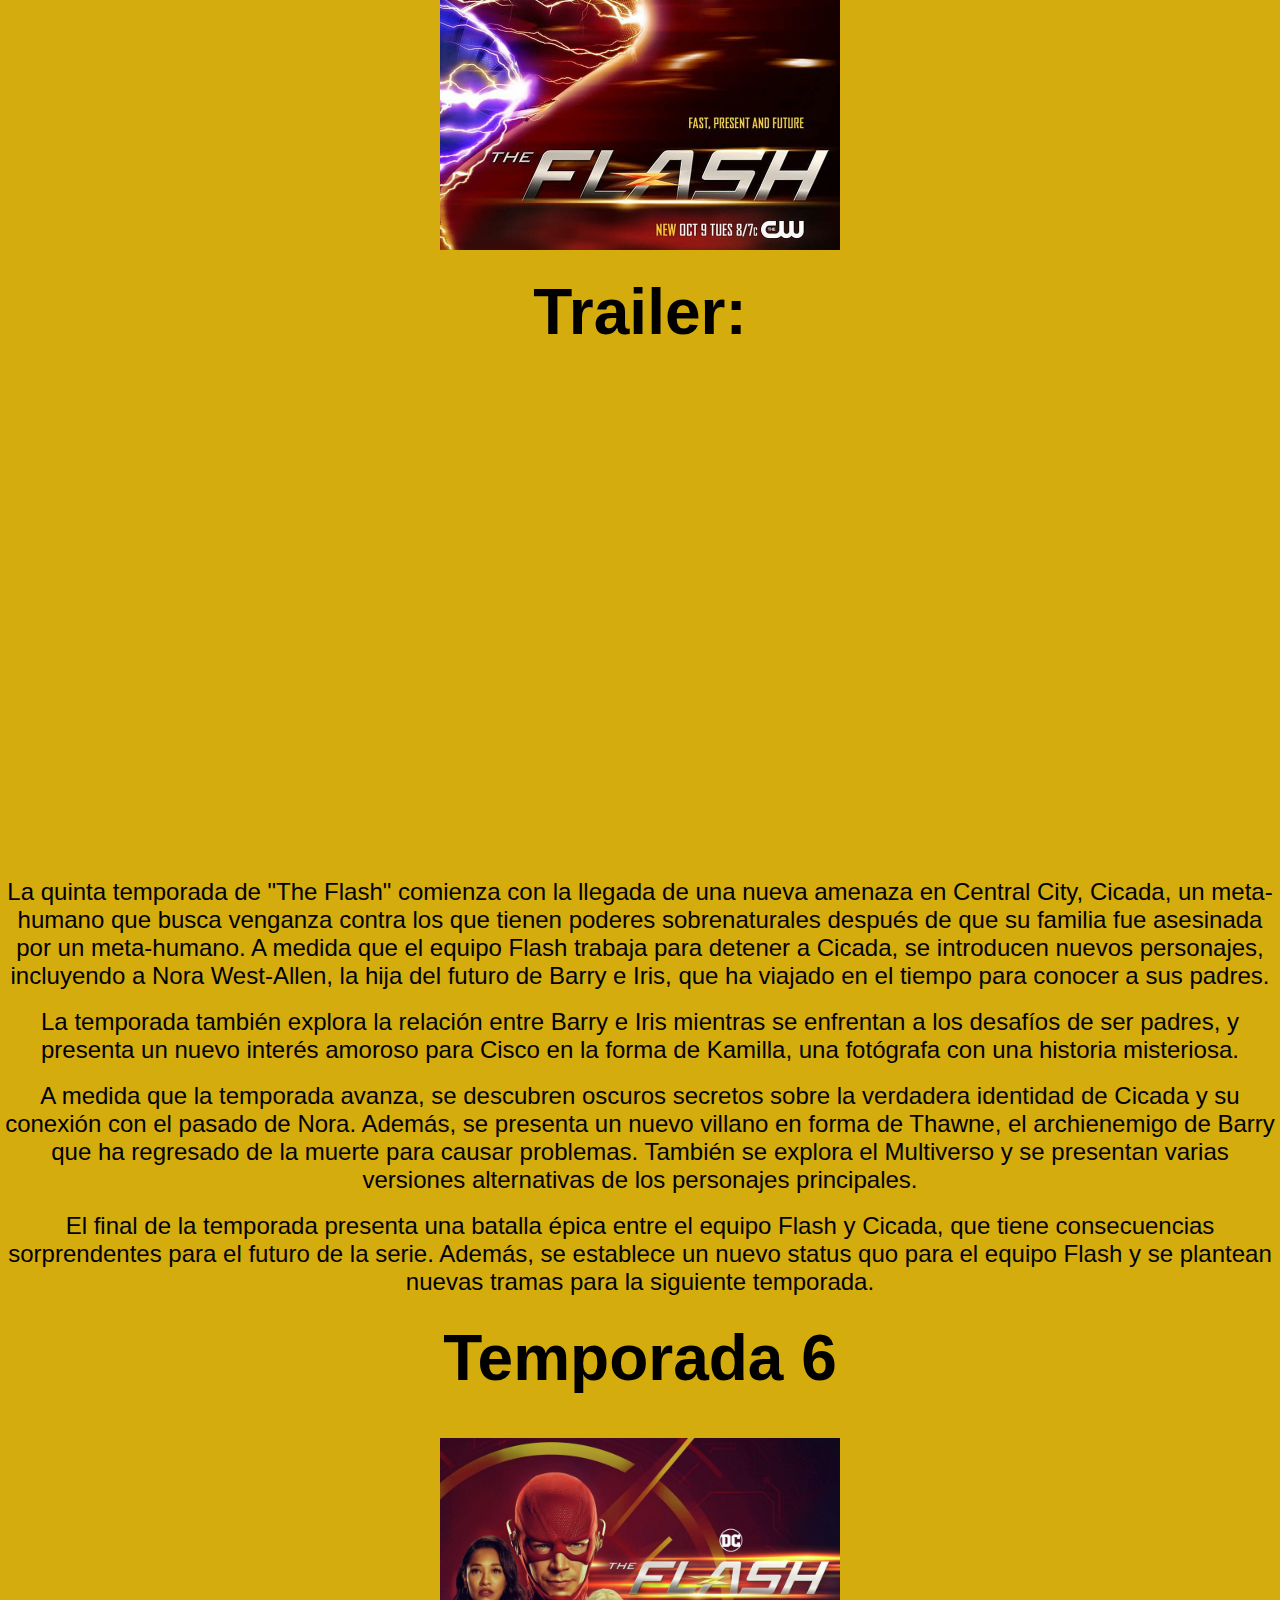
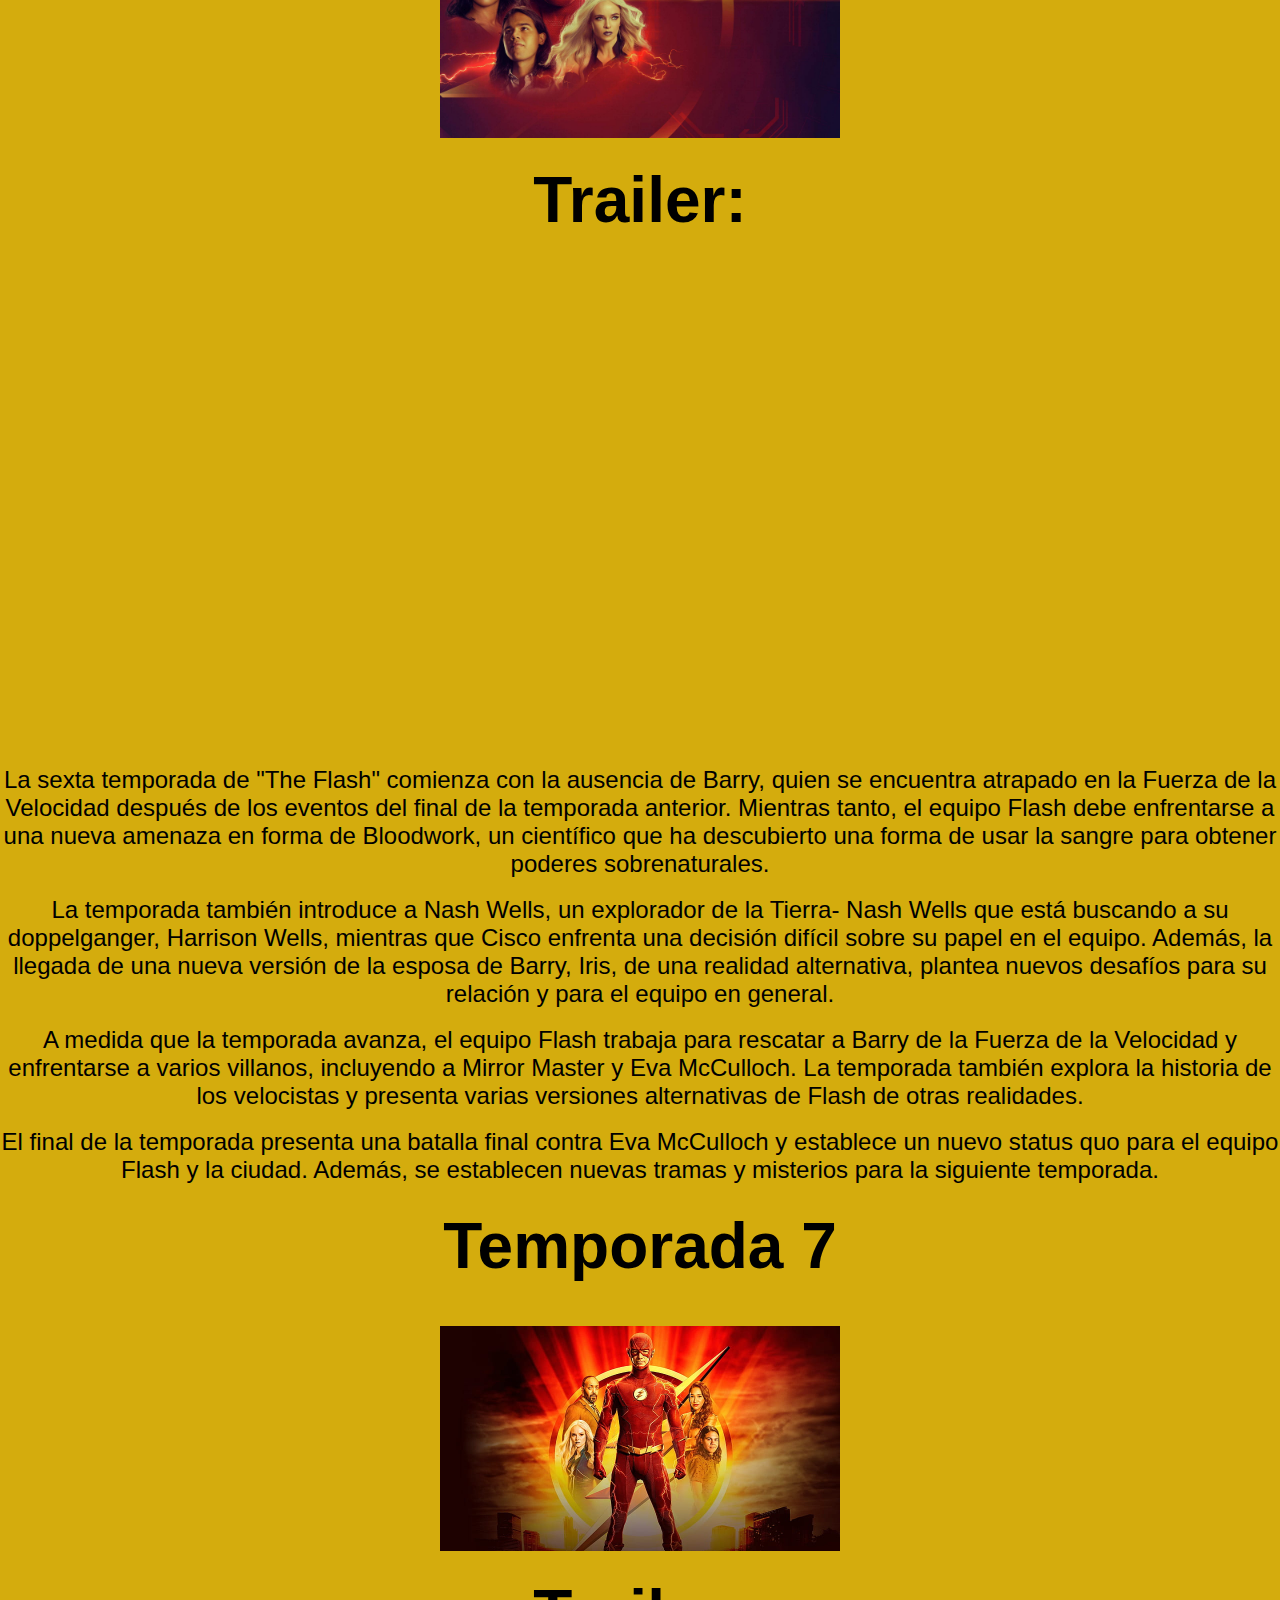
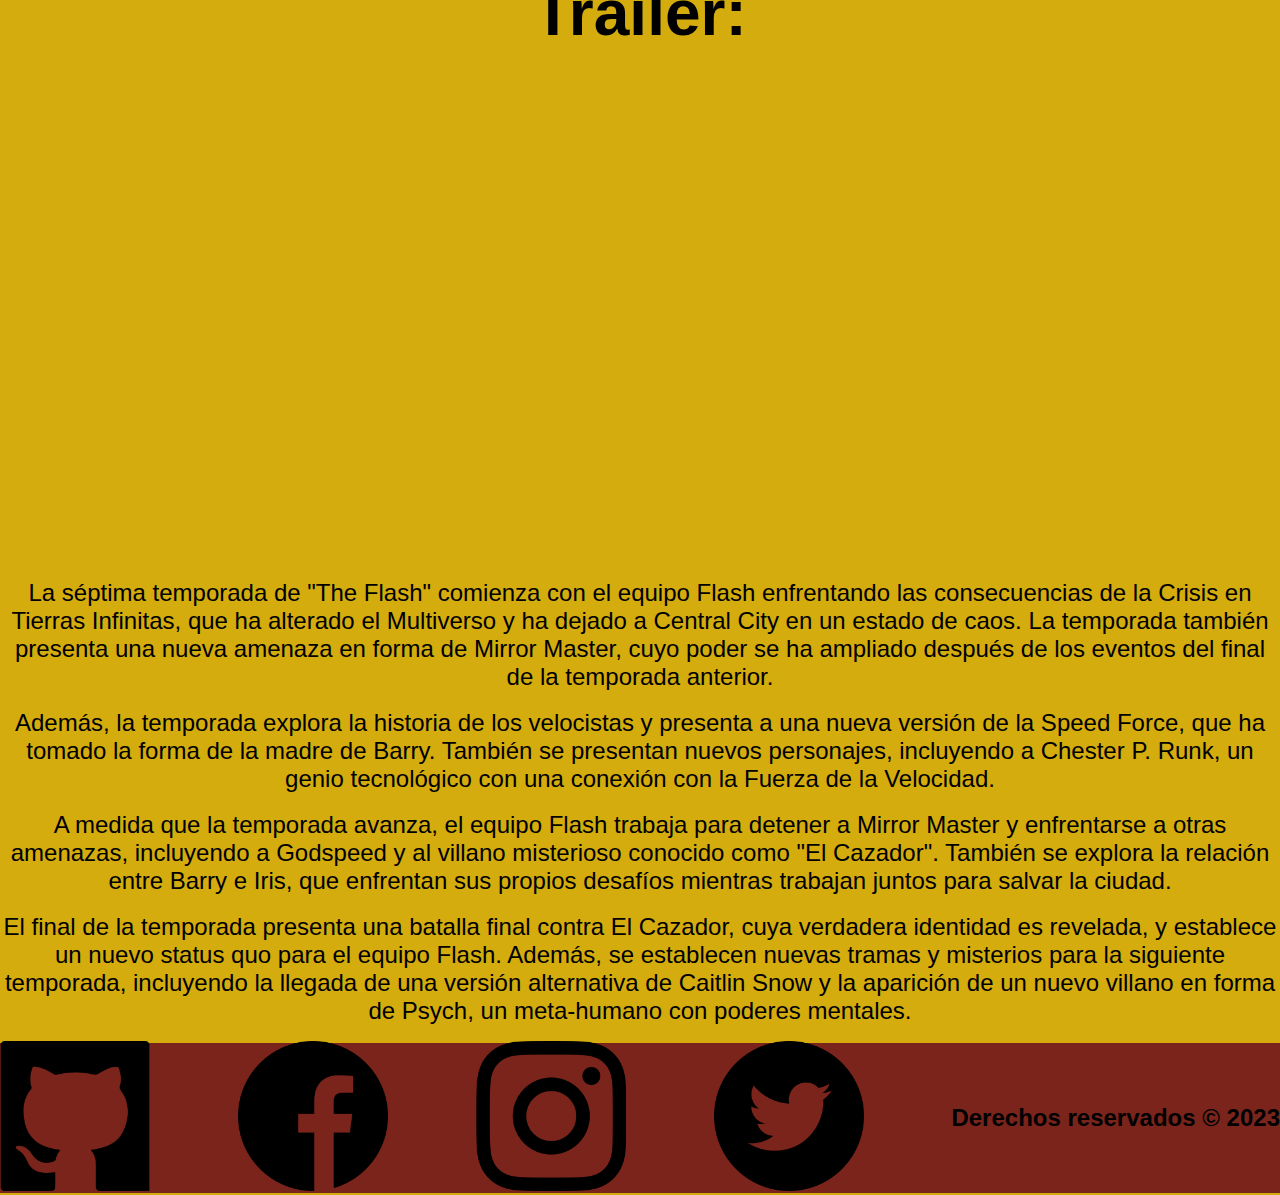
==== commit 38eb1365: "Subiendo info" ====
--- a/index.html
+++ b/index.html
@@ -11,171 +11,158 @@
     <div id="content">
         <header>
             <div>
-                <img id="Logo" src="./images/Logo Flash.png" alt="Logo de flash"/>
-                <nav>
-                    <ul class="nav">
+                <img class="logo" src="./images/Logo Flash.png" alt="Logo de flash"/>
+                <button id="abrir" class="abrir-menu"><img id="logo" src="./images/lista.png" alt="Lista"/></button>
+                <nav class="nav" id="nav">
+                    <button id="cerrar" class="cerrar-menu"><img id="logo" src="./images/x.png" alt="X"/></button>    
+                    <ul class="lista">
                         <li>
                             <a href="#temporadas">Temporadas</a>
                                 <ul class="submenu">
-                                    <li>
-                                        <a href="#temporada1">Temporada 1</a>
-                                    </li>
-                                    <li>
-                                        <a href="#temporada2">Temporada 2</a>
-                                    </li>
-                                    <li>
-                                        <a href="#temporada3">Temporada 3</a>
-                                    </li>
-                                    <li>
-                                        <a href="#temporada4">Temporada 4</a>
-                                    </li>
-                                    <li>
-                                        <a href="#temporada5">Temporada 5</a>
-                                    </li>
-                                    <li>
-                                        <a href="#temporada6">Temporada 6</a>
-                                    </li>
-                                    <li>
-                                        <a href="#temporada7">Temporada 7</a>
-                                    </li>
+                                    <li><a href="#temporada1">Temporada 1</a></li>
+                                    <li><a href="#temporada2">Temporada 2</a></li>
+                                    <li><a href="#temporada3">Temporada 3</a></li>
+                                    <li><a href="#temporada4">Temporada 4</a></li>
+                                    <li><a href="#temporada5">Temporada 5</a></li>
+                                    <li><a href="#temporada6">Temporada 6</a></li>
+                                    <li><a href="#temporada7">Temporada 7</a></li>
                                 </ul>
                         </li>
-                    <li>
-                        <a href="#comics">Comics</a>
-                    </li>
-                    <li>
-                        <a href="#versiones">Versiones</a>
-                    </li>
-                    <li>
-                        <a href="Personajes.html">Personajes</a>
-                    </li>
-                    <li>
-                        <a href="Encuesta.html">Encuesta</a>
-                    </li>
+                        <li><a href="#comics">Comics</a></li>
+                        <li><a href="#versiones">Versiones</a></li>
+                        <li><a href="./pages/Personajes.html">Personajes</a></li>
+                        <li><a href="./pages/Encuesta.html">Encuesta</a></li>
                     </ul>
                 </nav>
             </div>
         </header>
         <section>
             <article>
-                    <h1>Quien es Flash?</h1>
+                <h1>Quien es Flash?</h1>
                     <img src="./images/Quien es.jpg" alt="Quien es flash" class="imagen">
                     <br>
-                    <p>Flash es un personaje ficticio de los cómics de DC Comics. Es el alter ego de varios personajes, pero el más famoso y reconocido es Barry Allen, quien fue el segundo en portar el manto de Flash. El personaje tiene la habilidad de correr a velocidades increíbles, lo que le permite viajar en el tiempo, atravesar objetos sólidos y realizar hazañas increíbles. Flash es considerado uno de los personajes más icónicos de DC Comics y ha sido miembro de varios equipos de superhéroes, como la Liga de la Justicia.</p>
+                        <p>Flash es un personaje ficticio de los cómics de DC Comics. Es el alter ego de varios personajes, pero el más famoso y reconocido es Barry Allen, quien fue el segundo en portar el manto de Flash. El personaje tiene la habilidad de correr a velocidades increíbles, lo que le permite viajar en el tiempo, atravesar objetos sólidos y realizar hazañas increíbles. Flash es considerado uno de los personajes más icónicos de DC Comics y ha sido miembro de varios equipos de superhéroes, como la Liga de la Justicia.</p>
                     <br>
             </article>
-                <h1>Flash en la television/streaming</h1>
+            <h1>Flash en la television/streaming</h1>
                 <br>
-                <h1 id="temporada1">Temporada 1</h1>
+            <h1 id="temporada1">Temporada 1</h1>
                 <br>
-                <img src="./images/Temporada1.jpg" alt="temporada 1" class="imagen"/>
+                    <img src="./images/Temporada1.jpg" alt="temporada 1" class="imagen"/>
                 <h1>Trailer:</h1>
-                <div style="text-align: center;">
-                    <iframe width="900" height="500" src="https://www.youtube.com/embed/IgVyroQjZbE?controls=0" title="YouTube video player" frameborder="0" allow="accelerometer; autoplay; clipboard-write; encrypted-media; gyroscope; picture-in-picture; web-share" allowfullscreen></iframe>
-                </div>
-                <p>La primera temporada de la serie de televisión "The Flash" sigue las aventuras de Barry Allen, un científico forense que adquiere la habilidad de correr a una velocidad sobrehumana después de ser alcanzado por un rayo durante un experimento en su laboratorio.</p>
-                <br>
-                <p>A medida que Barry descubre y aprende a controlar sus habilidades, comienza a utilizarlas para combatir el crimen en su ciudad natal, Central City, bajo la identidad de "Flash". A lo largo de la temporada, Barry se enfrenta a varios villanos, incluyendo a su némesis, el velocista llamado "Reverso Flash", quien tiene un oscuro pasado relacionado con la muerte de la madre de Barry.</p>
-                <br>
-                <p>Barry trabaja junto con un equipo de expertos en tecnología y ciencia, incluyendo a su amigo de la infancia, Cisco Ramón, y la genio de la computación, Caitlin Snow, para desarrollar nuevas tecnologías y estrategias para combatir el crimen.</p>
-                <br>
-                <p>Además de su lucha contra el crimen, Barry también está motivado por la búsqueda de respuestas sobre la muerte de su madre y la injusta acusación de su padre por el crimen. A medida que Barry investiga más, descubre una conspiración mucho más grande y peligrosa de lo que nunca imaginó.</p>
-                <br>
-                <p>La temporada concluye con una emocionante batalla entre Barry y Reverso Flash, en la que se revela la verdadera identidad del villano y se establece un nuevo status quo para Barry y su equipo.</p>
-                <br>
+                    <div style="text-align: center;">
+                        <iframe width="900" height="500" src="https://www.youtube.com/embed/IgVyroQjZbE?controls=0" title="YouTube video player" frameborder="0" allow="accelerometer; autoplay; clipboard-write; encrypted-media; gyroscope; picture-in-picture; web-share" allowfullscreen></iframe>
+                    </div>
+                    <p>La primera temporada de la serie de televisión "The Flash" sigue las aventuras de Barry Allen, un científico forense que adquiere la habilidad de correr a una velocidad sobrehumana después de ser alcanzado por un rayo durante un experimento en su laboratorio.</p>
+                    <br>
+                    <p>A medida que Barry descubre y aprende a controlar sus habilidades, comienza a utilizarlas para combatir el crimen en su ciudad natal, Central City, bajo la identidad de "Flash". A lo largo de la temporada, Barry se enfrenta a varios villanos, incluyendo a su némesis, el velocista llamado "Reverso Flash", quien tiene un oscuro pasado relacionado con la muerte de la madre de Barry.</p>
+                    <br>
+                    <p>Barry trabaja junto con un equipo de expertos en tecnología y ciencia, incluyendo a su amigo de la infancia, Cisco Ramón, y la genio de la computación, Caitlin Snow, para desarrollar nuevas tecnologías y estrategias para combatir el crimen.</p>
+                    <br>
+                    <p>Además de su lucha contra el crimen, Barry también está motivado por la búsqueda de respuestas sobre la muerte de su madre y la injusta acusación de su padre por el crimen. A medida que Barry investiga más, descubre una conspiración mucho más grande y peligrosa de lo que nunca imaginó.</p>
+                    <br>
+                    <p>La temporada concluye con una emocionante batalla entre Barry y Reverso Flash, en la que se revela la verdadera identidad del villano y se establece un nuevo status quo para Barry y su equipo.</p>
+                    <br>
                 <h1 id="temporada2">Temporada 2</h1>
-                <img src="./images/Temporada2.jpg" alt="temporada 2" class="imagen"/>
+                    <img src="./images/Temporada2.jpg" alt="temporada 2" class="imagen"/>
                 <h1>Trailer:</h1>
                     <div style="text-align: center;">
                         <iframe width="900" height="500" src="https://www.youtube.com/embed/UMRBs0-OXCA?controls=0" title="YouTube video player" frameborder="0" allow="accelerometer; autoplay; clipboard-write; encrypted-media; gyroscope; picture-in-picture; web-share" allowfullscreen></iframe>
                     </div>
-            <p>La segunda temporada de "The Flash" comienza con la llegada de un nuevo villano en Central City: Zoom, un velocista de otra Tierra que busca demostrar que es el más rápido de todos los universos.</p>
-            <br>
-            <p>A medida que Barry y su equipo trabajan para detener a Zoom, se presentan nuevos personajes y tramas, incluyendo la llegada de Jay Garrick, otro velocista que viene de la Tierra-2 para ayudar a Barry. Además, se introduce a la Dra. Caitlin Snow, que comienza a desarrollar sus habilidades como villana bajo el nombre de "Killer Frost".</p>
-            <br>
-            <p>La temporada también explora la relación entre Barry e Iris, y presenta un nuevo interés amoroso para él en la forma de la periodista Linda Park. Mientras tanto, Harrison Wells, quien se revela que es de la Tierra-2, tiene sus propios planes para Barry y su equipo.</p>
-            <br>
-            <p>A medida que avanza la temporada, se revelan sorprendentes secretos sobre la verdadera identidad de Zoom y la conexión que tiene con la familia West. El final de temporada es una batalla épica entre Flash y Zoom, que tiene repercusiones que cambian el curso de la serie para siempre.</p>
-            <br>
-            <h1 id="temporada3">Temporada 3</h1>
-            <img src="./images/Temporada3.png" alt="temporada 3" class="imagen">
-            <h1>Trailer:</h1>
-                <div style="text-align: center;">
-                    <iframe width="900" height="500" src="https://www.youtube.com/embed/Pz8JSgMERiQ?controls=0" title="YouTube video player" frameborder="0" allow="accelerometer; autoplay; clipboard-write; encrypted-media; gyroscope; picture-in-picture; web-share" allowfullscreen></iframe>
-                </div>
-            <p>La tercera temporada de "The Flash" comienza con Barry lidiando con las consecuencias del final de la temporada anterior, que dejó al equipo enfrentando una realidad alternativa conocida como "Flashpoint". Barry se da cuenta de que su intento de salvar a su madre de la muerte ha cambiado drásticamente el curso del tiempo, y debe encontrar una manera de restaurar la línea de tiempo original.</p>
-            <br>
-            <p>A medida que Barry trabaja para arreglar sus errores, se presenta un nuevo villano en Central City, Savitar, que se revela como un futuro Barry que se ha vuelto loco. Además, los personajes de la Tierra-2 vuelven, incluyendo la versión malvada de Harrison Wells y la doble de Iris.</p>
-            <br>
-            <p>La temporada también presenta nuevos personajes, incluyendo a Julian Albert, un compañero de trabajo de CSI de Barry que desconfía de él, y H.R. Wells, un escritor de ciencia ficción de la Tierra-19 que se une al equipo como mentor y consejero.</p>
-            <br>
-            <p>Mientras tanto, la relación entre Barry e Iris enfrenta obstáculos, y la Dra. Caitlin Snow lidia con su transformación en Killer Frost. A medida que se acerca el enfrentamiento final entre Flash y Savitar, se revelan oscuros secretos sobre el pasado de Savitar y su conexión con el equipo Flash.</p>
-            <br>
-            <p>El final de la temporada presenta una batalla épica entre Flash y Savitar, que tiene consecuencias desgarradoras para algunos de los personajes principales. Además, se introduce un nuevo peligro que amenaza a todo el multiverso.</p>
-            <br>
-            <h1 id="temporada4">Temporada 4</h1>
-            <br>
-            <img src="./images/Temporada4.jpg" alt="temporada 4" class="imagen">
-            <h1>Trailer:</h1>
+                    <p>La segunda temporada de "The Flash" comienza con la llegada de un nuevo villano en Central City: Zoom, un velocista de otra Tierra que busca demostrar que es el más rápido de todos los universos.</p>
+                    <br>
+                    <p>A medida que Barry y su equipo trabajan para detener a Zoom, se presentan nuevos personajes y tramas, incluyendo la llegada de Jay Garrick, otro velocista que viene de la Tierra-2 para ayudar a Barry. Además, se introduce a la Dra. Caitlin Snow, que comienza a desarrollar sus habilidades como villana bajo el nombre de "Killer Frost".</p>
+                    <br>
+                    <p>La temporada también explora la relación entre Barry e Iris, y presenta un nuevo interés amoroso para él en la forma de la periodista Linda Park. Mientras tanto, Harrison Wells, quien se revela que es de la Tierra-2, tiene sus propios planes para Barry y su equipo.</p>
+                    <br>
+                    <p>A medida que avanza la temporada, se revelan sorprendentes secretos sobre la verdadera identidad de Zoom y la conexión que tiene con la familia West. El final de temporada es una batalla épica entre Flash y Zoom, que tiene repercusiones que cambian el curso de la serie para siempre.</p>
+                    <br>
+                <h1 id="temporada3">Temporada 3</h1>
+                    <img src="./images/Temporada3.png" alt="temporada 3" class="imagen">
+                <h1>Trailer:</h1>
+                    <div style="text-align: center;">
+                        <iframe width="900" height="500" src="https://www.youtube.com/embed/Pz8JSgMERiQ?controls=0" title="YouTube video player" frameborder="0" allow="accelerometer; autoplay; clipboard-write; encrypted-media; gyroscope; picture-in-picture; web-share" allowfullscreen></iframe>
+                    </div>
+                    <p>La tercera temporada de "The Flash" comienza con Barry lidiando con las consecuencias del final de la temporada anterior, que dejó al equipo enfrentando una realidad alternativa conocida como "Flashpoint". Barry se da cuenta de que su intento de salvar a su madre de la muerte ha cambiado drásticamente el curso del tiempo, y debe encontrar una manera de restaurar la línea de tiempo original.</p>
+                    <br>
+                    <p>A medida que Barry trabaja para arreglar sus errores, se presenta un nuevo villano en Central City, Savitar, que se revela como un futuro Barry que se ha vuelto loco. Además, los personajes de la Tierra-2 vuelven, incluyendo la versión malvada de Harrison Wells y la doble de Iris.</p>
+                    <br>
+                    <p>La temporada también presenta nuevos personajes, incluyendo a Julian Albert, un compañero de trabajo de CSI de Barry que desconfía de él, y H.R. Wells, un escritor de ciencia ficción de la Tierra-19 que se une al equipo como mentor y consejero.</p>
+                    <br>
+                    <p>Mientras tanto, la relación entre Barry e Iris enfrenta obstáculos, y la Dra. Caitlin Snow lidia con su transformación en Killer Frost. A medida que se acerca el enfrentamiento final entre Flash y Savitar, se revelan oscuros secretos sobre el pasado de Savitar y su conexión con el equipo Flash.</p>
+                    <br>
+                    <p>El final de la temporada presenta una batalla épica entre Flash y Savitar, que tiene consecuencias desgarradoras para algunos de los personajes principales. Además, se introduce un nuevo peligro que amenaza a todo el multiverso.</p>
+                    <br>
+                <h1 id="temporada4">Temporada 4</h1>
+                <br>
+                    <img src="./images/Temporada4.jpg" alt="temporada 4" class="imagen">
+                <h1>Trailer:</h1>
                 <div style="text-align: center;">
                     <iframe width="900" height="500" src="https://www.youtube.com/embed/xpmX4awpEgk?controls=0" title="YouTube video player" frameborder="0" allow="accelerometer; autoplay; clipboard-write; encrypted-media; gyroscope; picture-in-picture; web-share" allowfullscreen></iframe>
                 </div>
-            <p>La cuarta temporada de "The Flash" comienza con el equipo Flash tratando de recuperarse de la pérdida de un miembro del equipo, mientras enfrentan una nueva amenaza en Central City: los meta-humanos creados por la explosión del acelerador de partículas. Esta temporada también introduce a un nuevo villano, "El Pensador", un genio criminal que utiliza su intelecto para manipular y controlar a las personas.</p>
-            <br>
-            <p>El equipo Flash también se une con la organización gubernamental ARGUS para enfrentar a un peligroso grupo de villanos que amenazan la ciudad. Además, Caitlin Snow lidia con su doble personalidad, mientras que Cisco se enfrenta a su ex-novia, que se ha convertido en un villano meta-humano.</p>
-            <br>
-            <p>A lo largo de la temporada, Barry y el equipo también intentan encontrar una manera de liberar a un miembro del equipo de la cárcel, mientras que Barry y Iris planean su boda. Sin embargo, los planes se complican por la llegada de la hija de Barry y Iris del futuro, Nora West-Allen, quien ha venido para ayudar a sus padres a enfrentar una nueva amenaza.</p>
-            <br>
-            <p>El final de la temporada presenta una batalla épica entre el equipo Flash y El Pensador, y revela secretos sorprendentes sobre su verdadera identidad y su plan para controlar el multiverso. Además, el destino de uno de los personajes principales se deja en el aire y Nora enfrenta las consecuencias de sus acciones al alterar el tiempo.</p>
-            <h1 id="temporada5">Temporada 5</h1>
-            <br>
-            <img src="./images/Temporada5.jpg" alt="temporada 5" class="imagen">
-            <h1>Trailer:</h1>
+                    <p>La cuarta temporada de "The Flash" comienza con el equipo Flash tratando de recuperarse de la pérdida de un miembro del equipo, mientras enfrentan una nueva amenaza en Central City: los meta-humanos creados por la explosión del acelerador de partículas. Esta temporada también introduce a un nuevo villano, "El Pensador", un genio criminal que utiliza su intelecto para manipular y controlar a las personas.</p>
+                    <br>
+                    <p>El equipo Flash también se une con la organización gubernamental ARGUS para enfrentar a un peligroso grupo de villanos que amenazan la ciudad. Además, Caitlin Snow lidia con su doble personalidad, mientras que Cisco se enfrenta a su ex-novia, que se ha convertido en un villano meta-humano.</p>
+                    <br>
+                    <p>A lo largo de la temporada, Barry y el equipo también intentan encontrar una manera de liberar a un miembro del equipo de la cárcel, mientras que Barry y Iris planean su boda. Sin embargo, los planes se complican por la llegada de la hija de Barry y Iris del futuro, Nora West-Allen, quien ha venido para ayudar a sus padres a enfrentar una nueva amenaza.</p>
+                    <br>
+                    <p>El final de la temporada presenta una batalla épica entre el equipo Flash y El Pensador, y revela secretos sorprendentes sobre su verdadera identidad y su plan para controlar el multiverso. Además, el destino de uno de los personajes principales se deja en el aire y Nora enfrenta las consecuencias de sus acciones al alterar el tiempo.</p>
+                    <h1 id="temporada5">Temporada 5</h1>
+                    <br>
+                <img src="./images/Temporada5.jpg" alt="temporada 5" class="imagen">
+                <h1>Trailer:</h1>
                 <div style="text-align: center;">
                     <iframe width="900" height="500" src="https://www.youtube.com/embed/Eunrm_b_EWs?controls=0" title="YouTube video player" frameborder="0" allow="accelerometer; autoplay; clipboard-write; encrypted-media; gyroscope; picture-in-picture; web-share" allowfullscreen></iframe>
                 </div>
-            <p>La quinta temporada de "The Flash" comienza con la llegada de una nueva amenaza en Central City, Cicada, un meta-humano que busca venganza contra los que tienen poderes sobrenaturales después de que su familia fue asesinada por un meta-humano. A medida que el equipo Flash trabaja para detener a Cicada, se introducen nuevos personajes, incluyendo a Nora West-Allen, la hija del futuro de Barry e Iris, que ha viajado en el tiempo para conocer a sus padres.</p>
-            <br>
-            <p>La temporada también explora la relación entre Barry e Iris mientras se enfrentan a los desafíos de ser padres, y presenta un nuevo interés amoroso para Cisco en la forma de Kamilla, una fotógrafa con una historia misteriosa.</p>
-            <br>
-            <p>A medida que la temporada avanza, se descubren oscuros secretos sobre la verdadera identidad de Cicada y su conexión con el pasado de Nora. Además, se presenta un nuevo villano en forma de Thawne, el archienemigo de Barry que ha regresado de la muerte para causar problemas. También se explora el Multiverso y se presentan varias versiones alternativas de los personajes principales.</p>
-            <br>
-            <p>El final de la temporada presenta una batalla épica entre el equipo Flash y Cicada, que tiene consecuencias sorprendentes para el futuro de la serie. Además, se establece un nuevo status quo para el equipo Flash y se plantean nuevas tramas para la siguiente temporada.</p>
-            <h1 id="temporada6">Temporada 6</h1>
-            <br>
-            <img src="./images/Temporada6.jpg" alt="temporada 6" class="imagen">
-            <h1>Trailer:</h1>
-                <div style="text-align: center;">
-                    <iframe width="900" height="500" src="https://www.youtube.com/embed/nrqStOyyvgI?controls=0" title="YouTube video player" frameborder="0" allow="accelerometer; autoplay; clipboard-write; encrypted-media; gyroscope; picture-in-picture; web-share" allowfullscreen></iframe>
-                </div>
-            <p>La sexta temporada de "The Flash" comienza con la ausencia de Barry, quien se encuentra atrapado en la Fuerza de la Velocidad después de los eventos del final de la temporada anterior. Mientras tanto, el equipo Flash debe enfrentarse a una nueva amenaza en forma de Bloodwork, un científico que ha descubierto una forma de usar la sangre para obtener poderes sobrenaturales.</p>
-            <br>
-            <p>La temporada también introduce a Nash Wells, un explorador de la Tierra- Nash Wells que está buscando a su doppelganger, Harrison Wells, mientras que Cisco enfrenta una decisión difícil sobre su papel en el equipo. Además, la llegada de una nueva versión de la esposa de Barry, Iris, de una realidad alternativa, plantea nuevos desafíos para su relación y para el equipo en general.</p>
-            <br>
-            <p>A medida que la temporada avanza, el equipo Flash trabaja para rescatar a Barry de la Fuerza de la Velocidad y enfrentarse a varios villanos, incluyendo a Mirror Master y Eva McCulloch. La temporada también explora la historia de los velocistas y presenta varias versiones alternativas de Flash de otras realidades.</p>
-            <br>
-            <p>El final de la temporada presenta una batalla final contra Eva McCulloch y establece un nuevo status quo para el equipo Flash y la ciudad. Además, se establecen nuevas tramas y misterios para la siguiente temporada.</p>
-            <h1 id="temporada7">Temporada 7</h1>
-            <br>
-            <img src="./images/Temporada7.jpg" alt="temporada 7" class="imagen">
-            <h1>Trailer:</h1>
+                    <p>La quinta temporada de "The Flash" comienza con la llegada de una nueva amenaza en Central City, Cicada, un meta-humano que busca venganza contra los que tienen poderes sobrenaturales después de que su familia fue asesinada por un meta-humano. A medida que el equipo Flash trabaja para detener a Cicada, se introducen nuevos personajes, incluyendo a Nora West-Allen, la hija del futuro de Barry e Iris, que ha viajado en el tiempo para conocer a sus padres.</p>
+                    <br>
+                    <p>La temporada también explora la relación entre Barry e Iris mientras se enfrentan a los desafíos de ser padres, y presenta un nuevo interés amoroso para Cisco en la forma de Kamilla, una fotógrafa con una historia misteriosa.</p>
+                    <br>
+                    <p>A medida que la temporada avanza, se descubren oscuros secretos sobre la verdadera identidad de Cicada y su conexión con el pasado de Nora. Además, se presenta un nuevo villano en forma de Thawne, el archienemigo de Barry que ha regresado de la muerte para causar problemas. También se explora el Multiverso y se presentan varias versiones alternativas de los personajes principales.</p>
+                    <br>
+                    <p>El final de la temporada presenta una batalla épica entre el equipo Flash y Cicada, que tiene consecuencias sorprendentes para el futuro de la serie. Además, se establece un nuevo status quo para el equipo Flash y se plantean nuevas tramas para la siguiente temporada.</p>
+                    <h1 id="temporada6">Temporada 6</h1>
+                    <br>
+                <img src="./images/Temporada6.jpg" alt="temporada 6" class="imagen">
+                <h1>Trailer:</h1>
+                    <div style="text-align: center;">
+                        <iframe width="900" height="500" src="https://www.youtube.com/embed/nrqStOyyvgI?controls=0" title="YouTube video player" frameborder="0" allow="accelerometer; autoplay; clipboard-write; encrypted-media; gyroscope; picture-in-picture; web-share" allowfullscreen></iframe>
+                    </div>
+                    <p>La sexta temporada de "The Flash" comienza con la ausencia de Barry, quien se encuentra atrapado en la Fuerza de la Velocidad después de los eventos del final de la temporada anterior. Mientras tanto, el equipo Flash debe enfrentarse a una nueva amenaza en forma de Bloodwork, un científico que ha descubierto una forma de usar la sangre para obtener poderes sobrenaturales.</p>
+                    <br>
+                    <p>La temporada también introduce a Nash Wells, un explorador de la Tierra- Nash Wells que está buscando a su doppelganger, Harrison Wells, mientras que Cisco enfrenta una decisión difícil sobre su papel en el equipo. Además, la llegada de una nueva versión de la esposa de Barry, Iris, de una realidad alternativa, plantea nuevos desafíos para su relación y para el equipo en general.</p>
+                    <br>
+                    <p>A medida que la temporada avanza, el equipo Flash trabaja para rescatar a Barry de la Fuerza de la Velocidad y enfrentarse a varios villanos, incluyendo a Mirror Master y Eva McCulloch. La temporada también explora la historia de los velocistas y presenta varias versiones alternativas de Flash de otras realidades.</p>
+                    <br>
+                    <p>El final de la temporada presenta una batalla final contra Eva McCulloch y establece un nuevo status quo para el equipo Flash y la ciudad. Además, se establecen nuevas tramas y misterios para la siguiente temporada.</p>
+                    <h1 id="temporada7">Temporada 7</h1>
+                    <br>
+                <img src="./images/Temporada7.jpg" alt="temporada 7" class="imagen">
+                <h1>Trailer:</h1>
                 <div style="text-align: center;">
                     <iframe width="900" height="500" src="https://www.youtube.com/embed/N-QSZKxkBjo?controls=0" title="YouTube video player" frameborder="0" allow="accelerometer; autoplay; clipboard-write; encrypted-media; gyroscope; picture-in-picture; web-share" allowfullscreen></iframe>
                 </div>
-            <p>La séptima temporada de "The Flash" comienza con el equipo Flash enfrentando las consecuencias de la Crisis en Tierras Infinitas, que ha alterado el Multiverso y ha dejado a Central City en un estado de caos. La temporada también presenta una nueva amenaza en forma de Mirror Master, cuyo poder se ha ampliado después de los eventos del final de la temporada anterior.</p>
-            <br>
-            <p>Además, la temporada explora la historia de los velocistas y presenta a una nueva versión de la Speed Force, que ha tomado la forma de la madre de Barry. También se presentan nuevos personajes, incluyendo a Chester P. Runk, un genio tecnológico con una conexión con la Fuerza de la Velocidad.</p>
-            <br>
-            <p>A medida que la temporada avanza, el equipo Flash trabaja para detener a Mirror Master y enfrentarse a otras amenazas, incluyendo a Godspeed y al villano misterioso conocido como "El Cazador". También se explora la relación entre Barry e Iris, que enfrentan sus propios desafíos mientras trabajan juntos para salvar la ciudad.</p>
-            <br>
-            <p>El final de la temporada presenta una batalla final contra El Cazador, cuya verdadera identidad es revelada, y establece un nuevo status quo para el equipo Flash. Además, se establecen nuevas tramas y misterios para la siguiente temporada, incluyendo la llegada de una versión alternativa de Caitlin Snow y la aparición de un nuevo villano en forma de Psych, un meta-humano con poderes mentales.</p>
+                    <p>La séptima temporada de "The Flash" comienza con el equipo Flash enfrentando las consecuencias de la Crisis en Tierras Infinitas, que ha alterado el Multiverso y ha dejado a Central City en un estado de caos. La temporada también presenta una nueva amenaza en forma de Mirror Master, cuyo poder se ha ampliado después de los eventos del final de la temporada anterior.</p>
+                    <br>
+                    <p>Además, la temporada explora la historia de los velocistas y presenta a una nueva versión de la Speed Force, que ha tomado la forma de la madre de Barry. También se presentan nuevos personajes, incluyendo a Chester P. Runk, un genio tecnológico con una conexión con la Fuerza de la Velocidad.</p>
+                    <br>
+                    <p>A medida que la temporada avanza, el equipo Flash trabaja para detener a Mirror Master y enfrentarse a otras amenazas, incluyendo a Godspeed y al villano misterioso conocido como "El Cazador". También se explora la relación entre Barry e Iris, que enfrentan sus propios desafíos mientras trabajan juntos para salvar la ciudad.</p>
+                    <br>
+                    <p>El final de la temporada presenta una batalla final contra El Cazador, cuya verdadera identidad es revelada, y establece un nuevo status quo para el equipo Flash. Además, se establecen nuevas tramas y misterios para la siguiente temporada, incluyendo la llegada de una versión alternativa de Caitlin Snow y la aparición de un nuevo villano en forma de Psych, un meta-humano con poderes mentales.</p>
         </section>
         <br>
-    </div>
-    <div id="gif-container">
-        <img id="gif" src="./images/Flash.gif" alt="Flash">
-    </div>
-        <p>Derechos reservados &copy; 2023</p>
-    <script src="./scripts/Animacion.js"></script>
+        </div>
+        <div id="gif-container">
+            <img id="gif" src="./images/Flash.gif" alt="Flash">
+        </div>
+        <a href="#content"><img src="./images/chevron-flecha-hacia-arriba.png" id="botonInicio"></a>
+        <footer>
+            <a title="GitHub" href="https://github.com/SergioWTF"><img src="./images/silueta-del-logo-de-github-en-un-cuadrado.png" alt="GitHub"/></a>
+            <a title="Facebook" href="https://www.facebook.com/SergioWTF1/?locale=es_LA"><img src="./images/facebook.png" alt="Facebook"/></a>
+            <a title="Instagram" href="https://www.instagram.com/sergiowtf2/"><img src="./images/instagram.png" alt="Instagram"/></a>
+            <a title="Twitter" href="https://twitter.com/SergioWTF04"><img src="./images/gorjeo.png" alt="Twitter"/></a>
+            <p id="copy">Derechos reservados &copy; 2023</p>
+        </footer>
+        <script src="./scripts/Script.js"></script>
 </body>
 </html>--- a/css/estilo.css
+++ b/css/estilo.css
@@ -1,75 +1,116 @@
-*{
+*{ /*Estilo de la pagina*/
     padding: 0px;
     margin: 0px;
     box-sizing: border-box;
-}
-
-body{
+    font-family: sans-serif;
+}
+
+body{ /*Estilo del cuerpo de pagina*/
     background: #D4AC0D;
     font-family:'calibri';
 }
 
-header{
-    background: #7B241C;
-    width: 100%;
-    clear: both;
-    content: '';
-    display: table;
-    }
-
-body header div img{
+header{ /*Estilo de la cabecera*/
+    background-color: #7B241C;
+    display: flex;
+    align-items: center;
+    justify-content: space-between;
+    padding: 2rem;
+    }
+
+.logo{ /*Estilo para el logo*/
     width: 150px;
     height: 150px;
     float: left;
     padding: 8px;
 }
 
-nav{
-    display: flex;
-    justify-content: center;
-    align-items:center;
-}
-
-nav ul {
-    list-style: none;
-    display: flex;
-}
-
-nav ul li{
-    list-style: none;
-    margin-left: 75px;
-    padding: 10px 15px;
-    float: left;
-    position: relative;
-}
-
-nav ul li a{
+
+.lista{ /*Estilo que espacia los items*/
+    display: flex;
+    list-style-type: none;
+    gap: 1rem;
+}
+
+.lista li a{ /*Estilo para las letras*/
     text-decoration: none;
     color: #f9fd01;
     font-weight: bold;
     font-size: x-large;
     padding: 10px 15px;
-    background-color: #7B241C;
-}
-.personajes ul li{
+}
+
+.abrir-menu,
+.cerrar-menu{ /*Estilo para que no sea vea el menu de hamburguesa*/
+    display: none;  
+}
+
+@media screen and (max-width:550px){ /*Estilos para el menu de hamburguesa*/
+    .abrir-menu,
+    .cerrar-menu{
+        display: block;
+        border: 0;
+        font-size: 1.25rem;
+        background-color: transparent;
+        cursor: pointer;
+    }
+
+    .abrir-menu{
+        color: #1c1c1c;
+    }
+
+    .cerrar-menu{
+        color: #f9fd01;
+    }
+
+    .nav{
+        opacity: 0;
+        visibility: hidden;
+        display: flex;
+        flex-direction: column;
+        align-items: end;
+        gap: 1rem;
+        position: absolute;
+        top: 0;
+        right: 0;
+        bottom: 0;
+        background-color: #7B241C;
+        padding: 2rem;
+        box-shadow: 0 0 0 100vmax rgba(0, 0, 0, .5);
+    }
+
+    .nav.visible{
+        opacity: 1;
+        visibility: visible;
+    }
+
+    .lista{
+        flex-direction: column;
+        align-items: end;
+    }
+
+    .lista li a{
+        color: #f9fd01;
+    }
+}
+
+.personajes ul li{  /*Estilo de la lista de personajes*/
     display: flex;
     font-size: x-large;
     justify-content: center;
 }
 
-.personajes ul li img{
-    display: flex;
-    align-items: center;
-    float:left;
+.personajes img{ /*Estilo de las imagenes de personajes*/
+    text-align: left;
     width: 200px;
 }
 
-p{
+p{ /*Medida y alineacion del texto*/
     font-size: x-large;
     justify-content: center;
 }
 
-h1{
+h1{ /*Estilo de los titulos*/
     text-align: center;
     margin:25px;
     font-weight: bold;
@@ -77,7 +118,7 @@
     font-size: 400%;
 }
 
-.imagen{
+.imagen{ /*Estilo para todas las imagenes de la pagina principal*/
     display: block;
     width: 60%;
     margin-left: auto;
@@ -85,37 +126,43 @@
     width: 400px;
 }
 
-iframe{
+iframe{ /*Alineacion del video para que quede centrado*/
     text-align: center;
 }
 
-@media(min-width:900px){
+@media(min-width:900px){ /*Modificaciones para la vista en otros dispositivos*/
     img{
         width: auto;
+        text-align: center;
     }
     p{
         width: auto;
-    }
-}
-
-.nav li a{
+        text-align: center;
+    }
+    h1{
+        width: auto;
+        text-align: center;
+    }
+}
+
+.nav li a{ /*Estilo del submenu*/
     background-color: #7B241C;
     color:#f9fd01;
     text-decoration: none;
     padding:10px 15px;
 }
 
-.nav li:hover > .submenu{
+.nav li:hover > .submenu{ /*Estilo del submenu tipo bloque*/
     display: block;
 }
 
-.submenu {
+.submenu { /*Estilo del submenu para que no se muestre*/
     display: none;
     position: absolute;
     background-color: #7B241C;
 }
 
-.submenu > li > a {
+.submenu > li > a { /*Estilo del contennido del submenu*/
     display: flex;
     padding: 10px 15px;
     text-decoration: none;
@@ -124,11 +171,11 @@
     align-items:center;
 }
 
-.submenu > li > a:hover {
-    background-color: #7B241C;
-}
-
-#gif-container {
+.submenu > li > a:hover { /*Color de fondo del submenu*/
+    background-color: #7B241C;
+}
+
+#gif-container { /*Estilo del gif para que quede centrado al mostrarse*/
     position: fixed;
     top: 0;
     left: 0;
@@ -141,11 +188,29 @@
     align-items: center;
 }
 
-#gif {
+#gif { /*Tamaño del gif*/
     width: 100%;
     height: 100%;
 }
 
-#content {
-    display: none;
-}+footer{ /*Estilo para el footer*/
+    background: #7B241C;
+    width: 100%;
+    height: 150px;
+    display: flex;
+    justify-content:space-between;
+    align-items:center;
+    font-weight: bold;
+}
+
+footer img{ /*Estilo para las imagenes del footer*/
+    width: 150px;
+}
+
+#botonInicio{ /*Estilo para el boton que te devuelve al principio*/
+    position: fixed;
+    bottom: 20px;
+    right: -100px;
+    width: 80px;
+    transition: all 1s;
+}
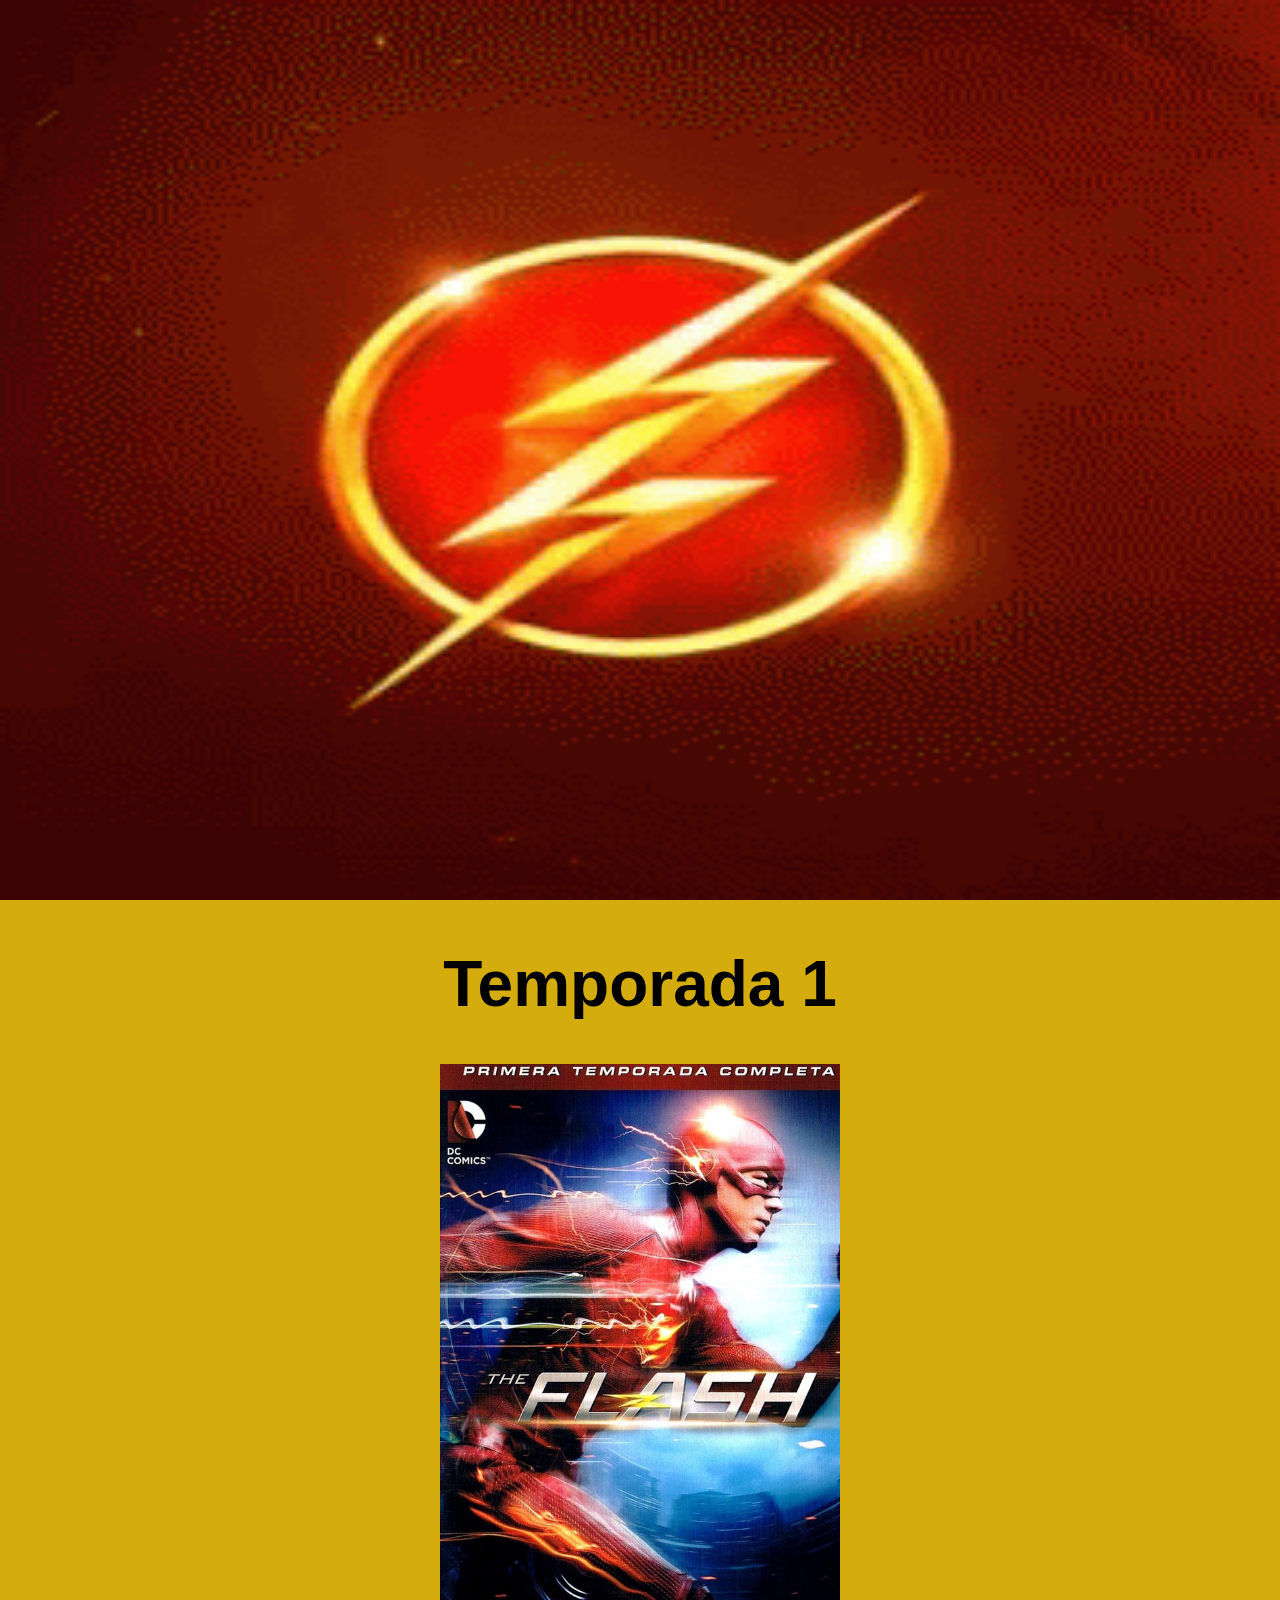
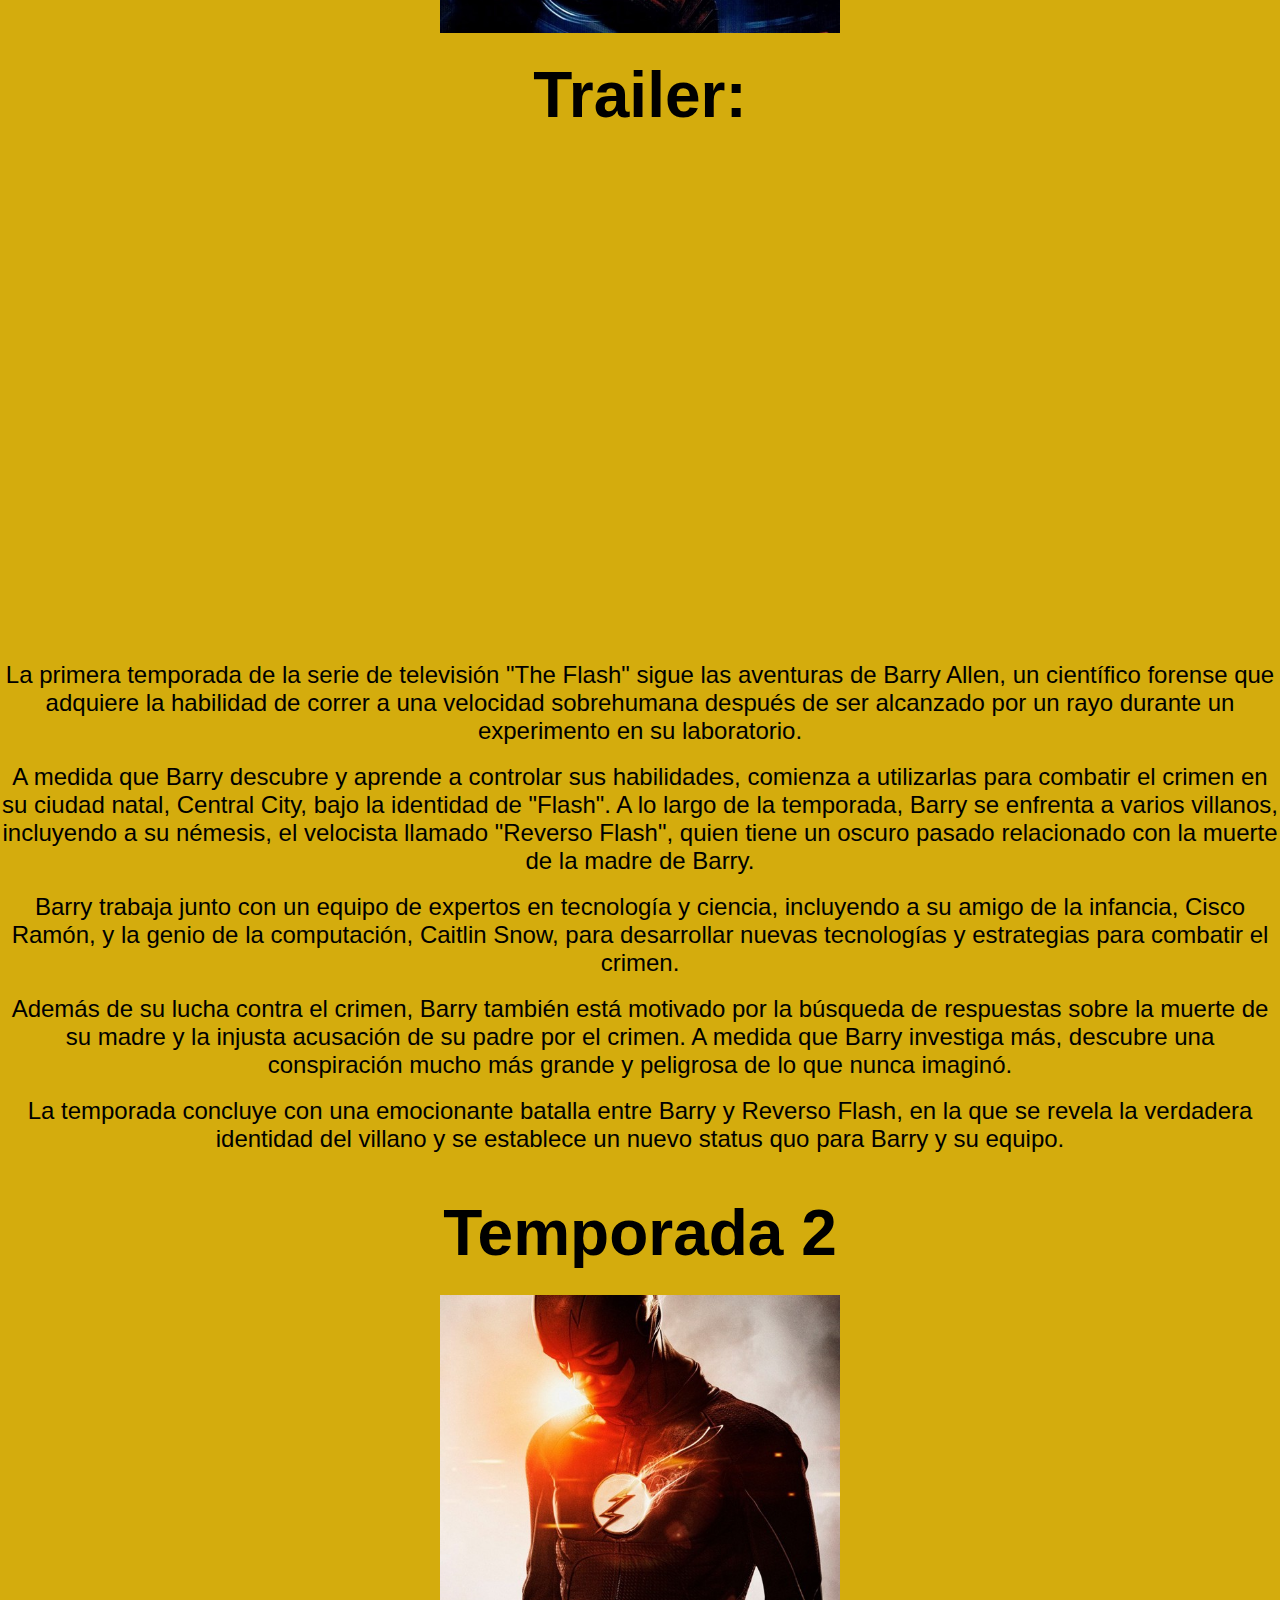
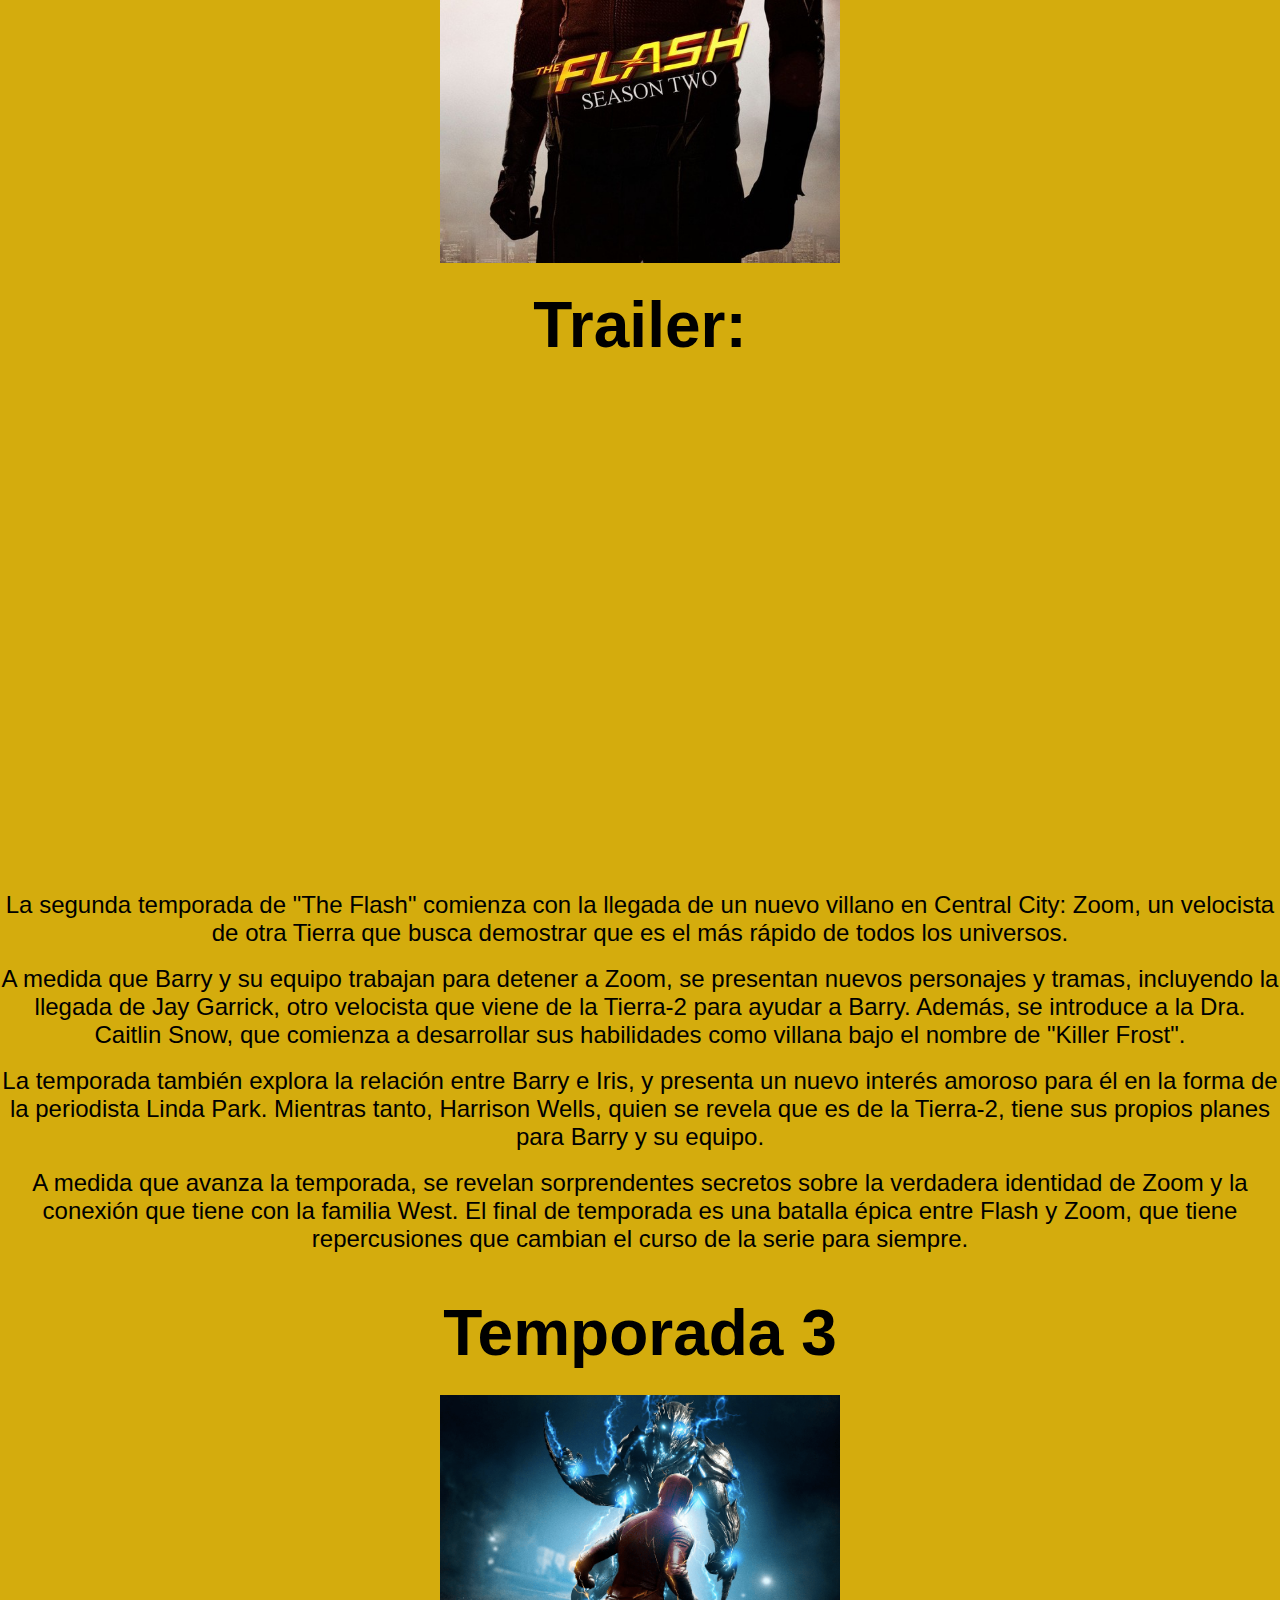
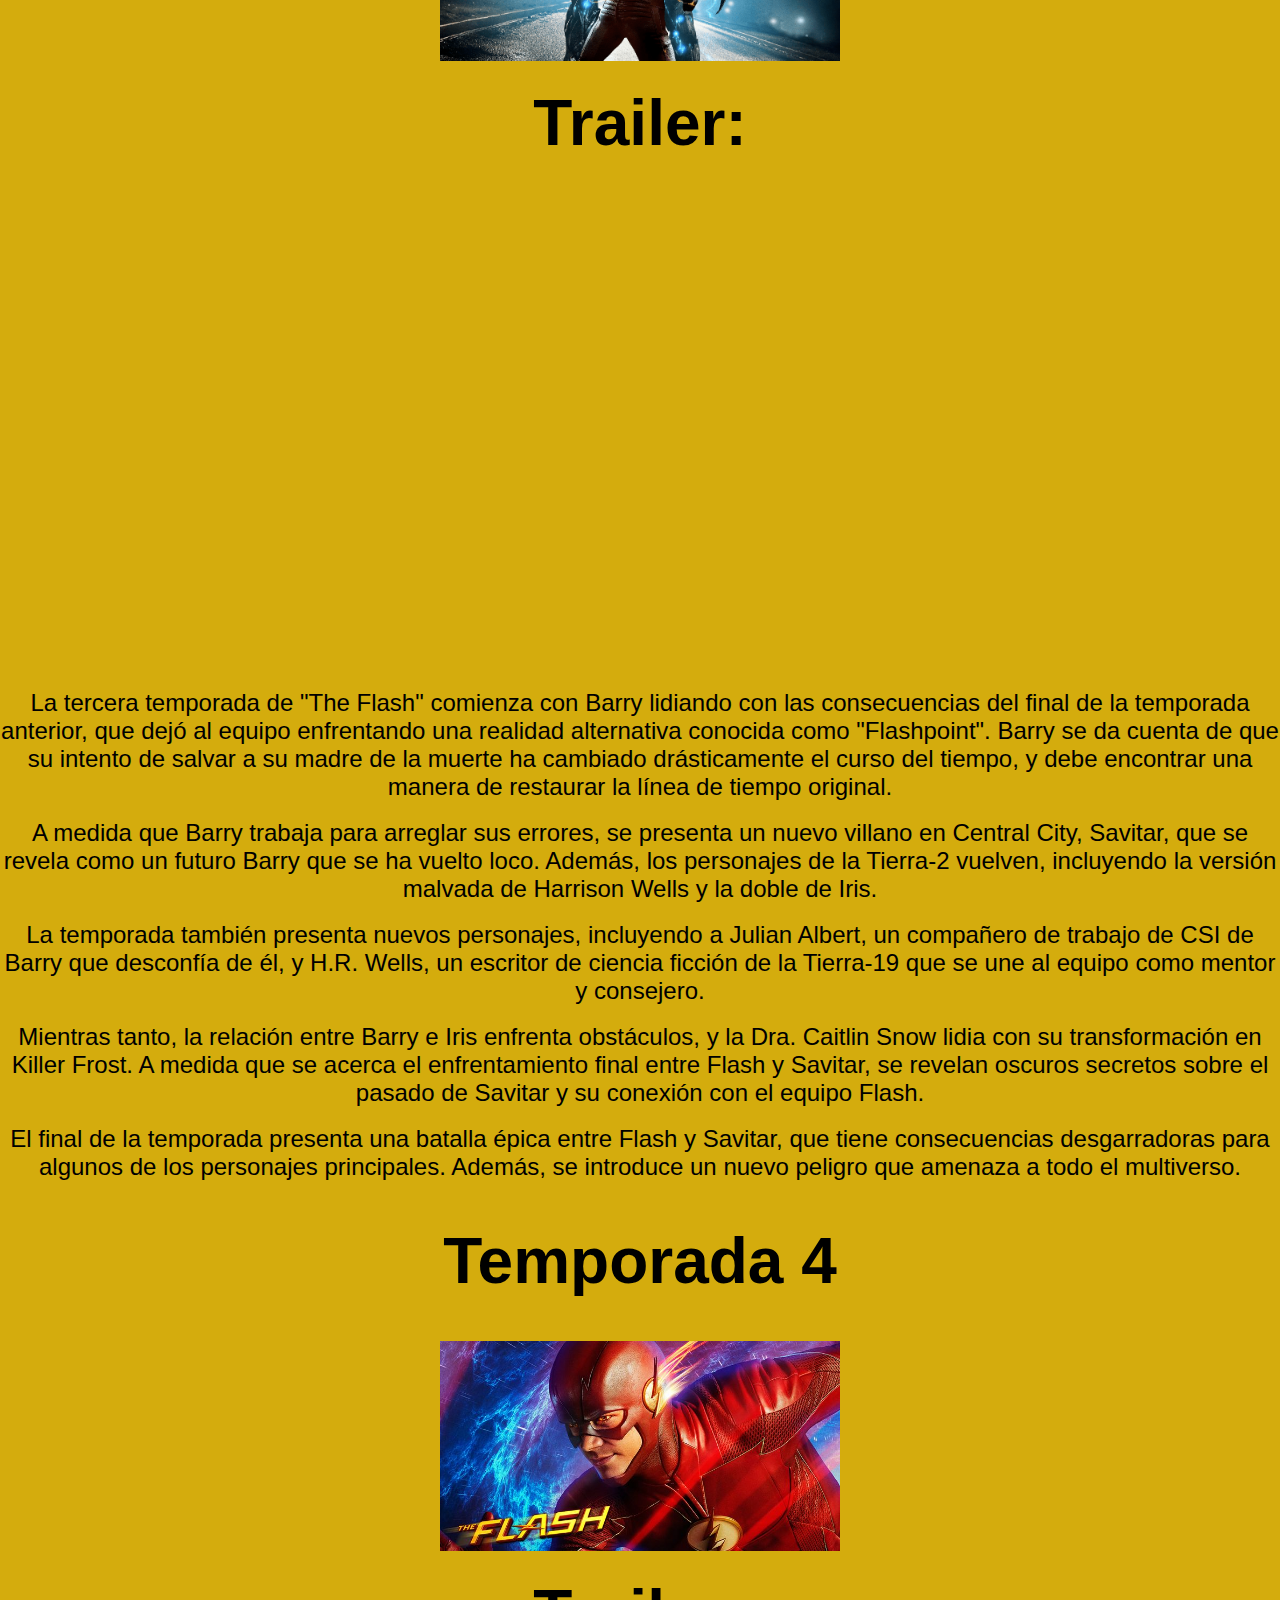
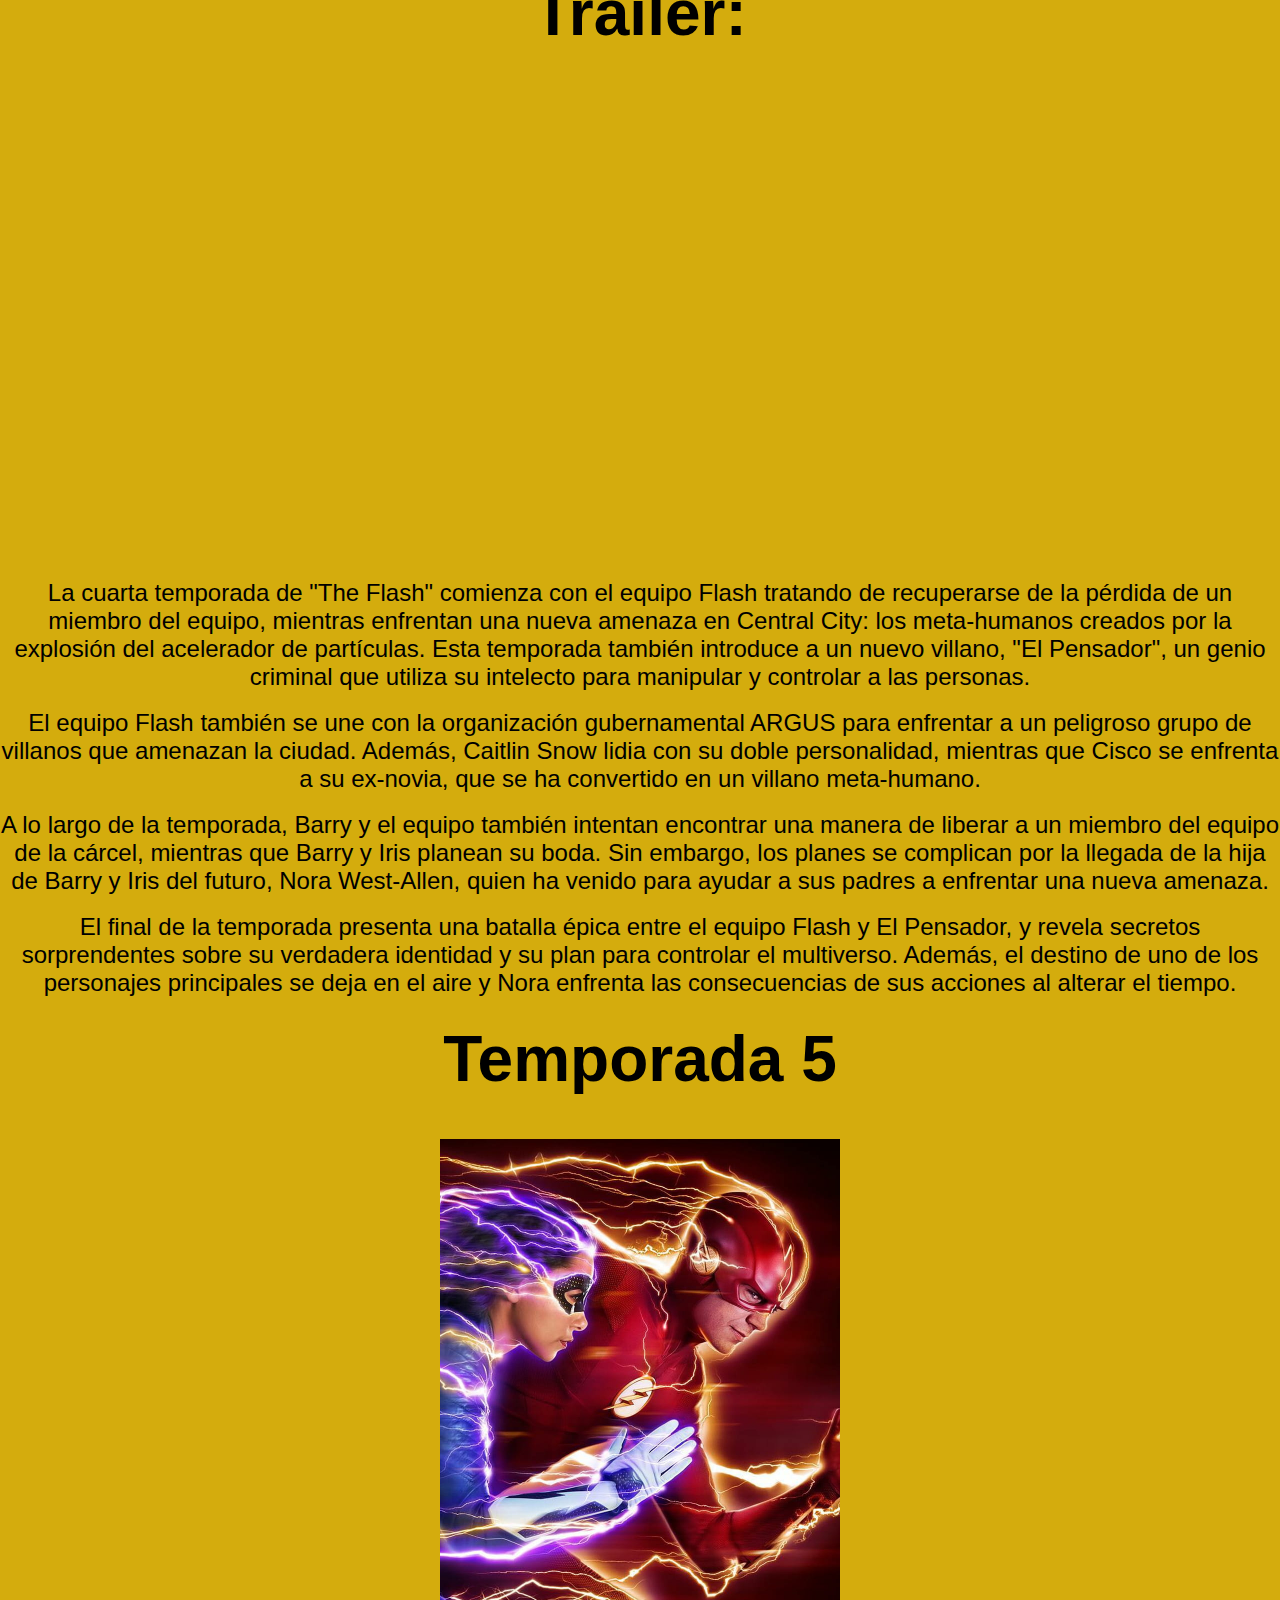
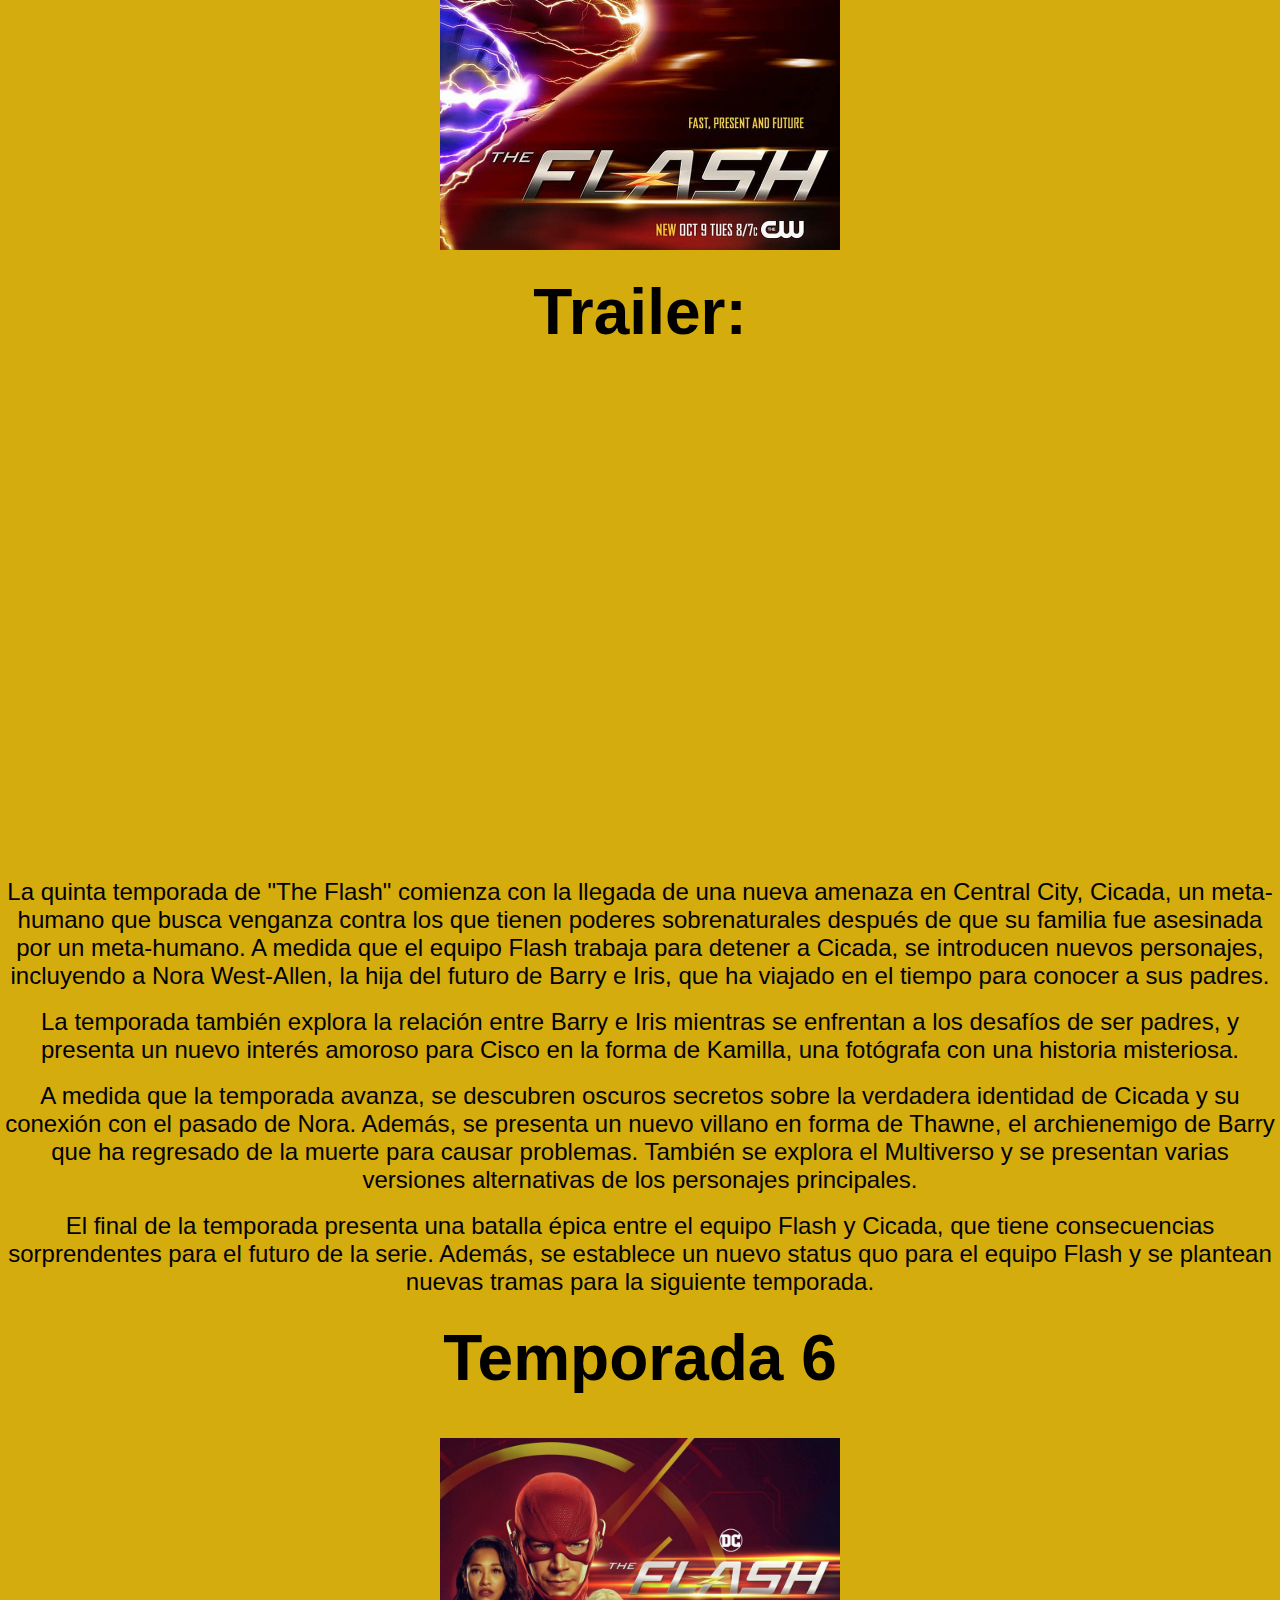
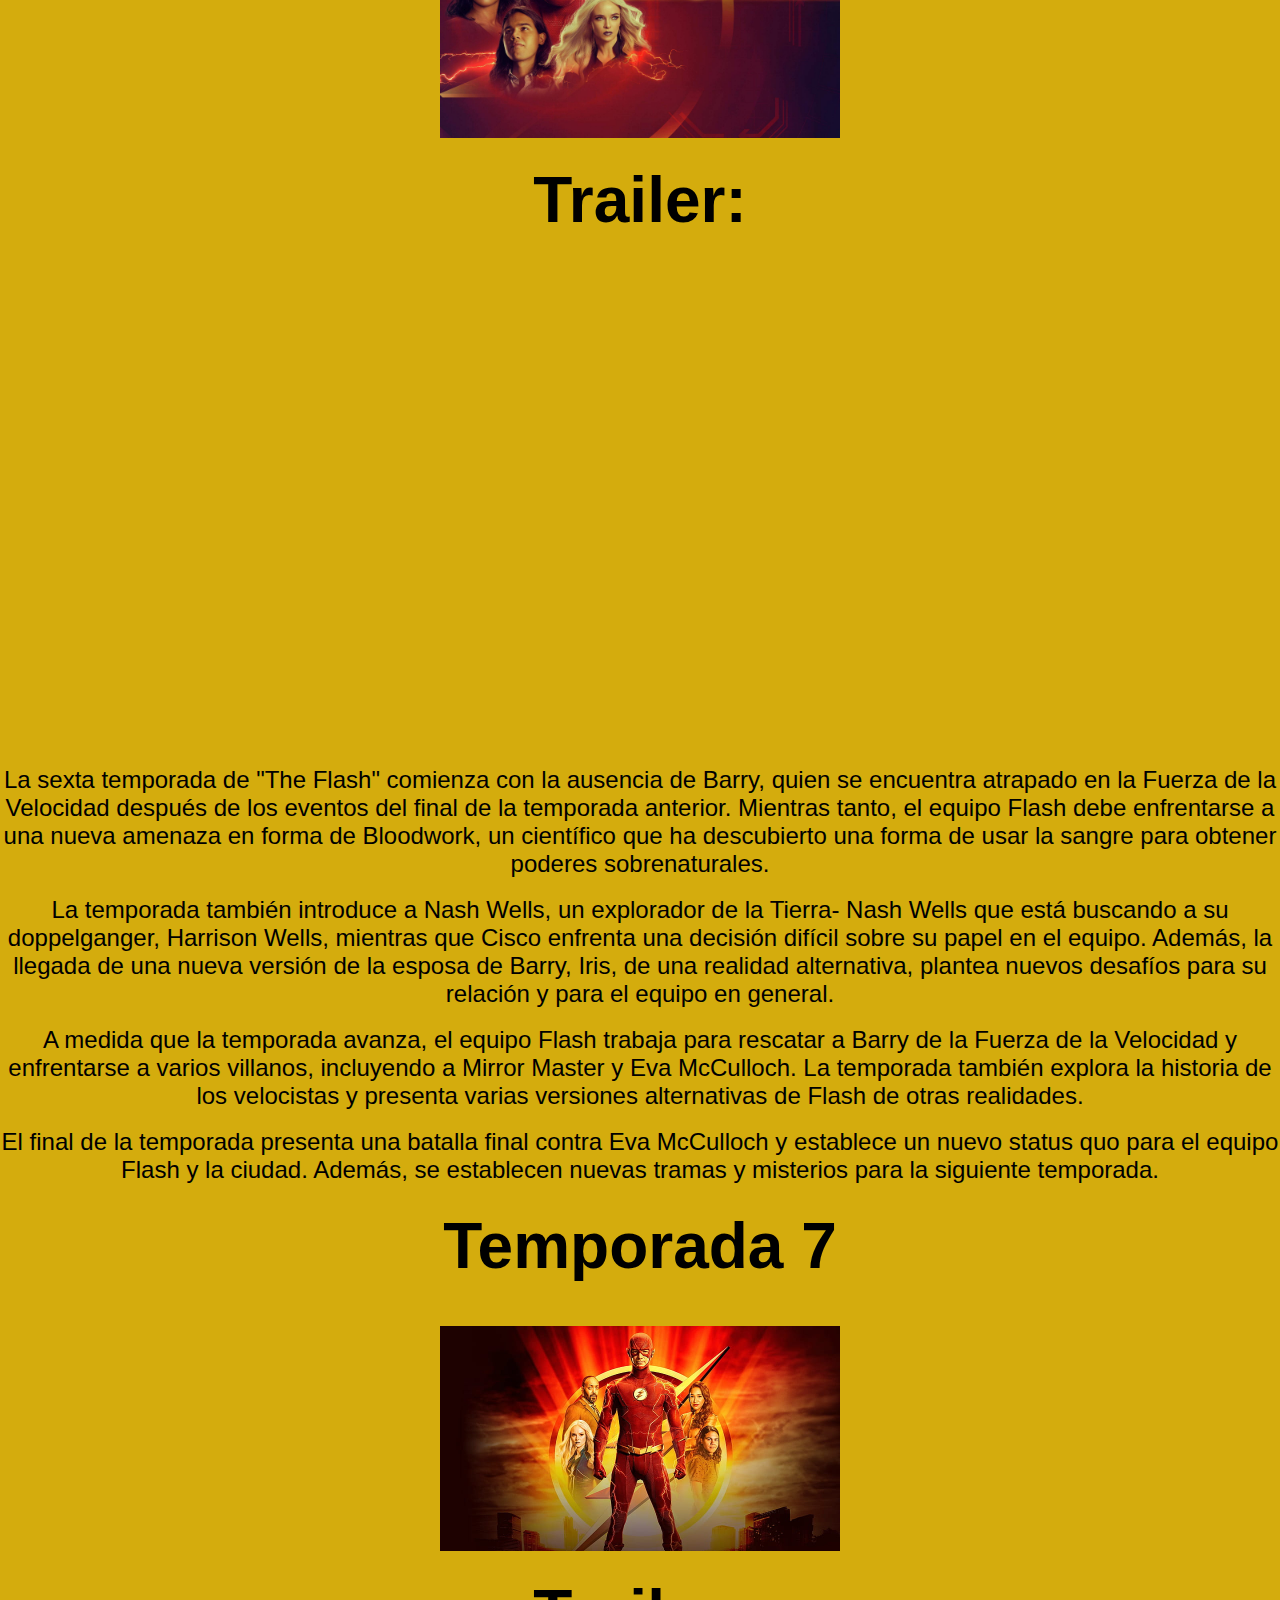
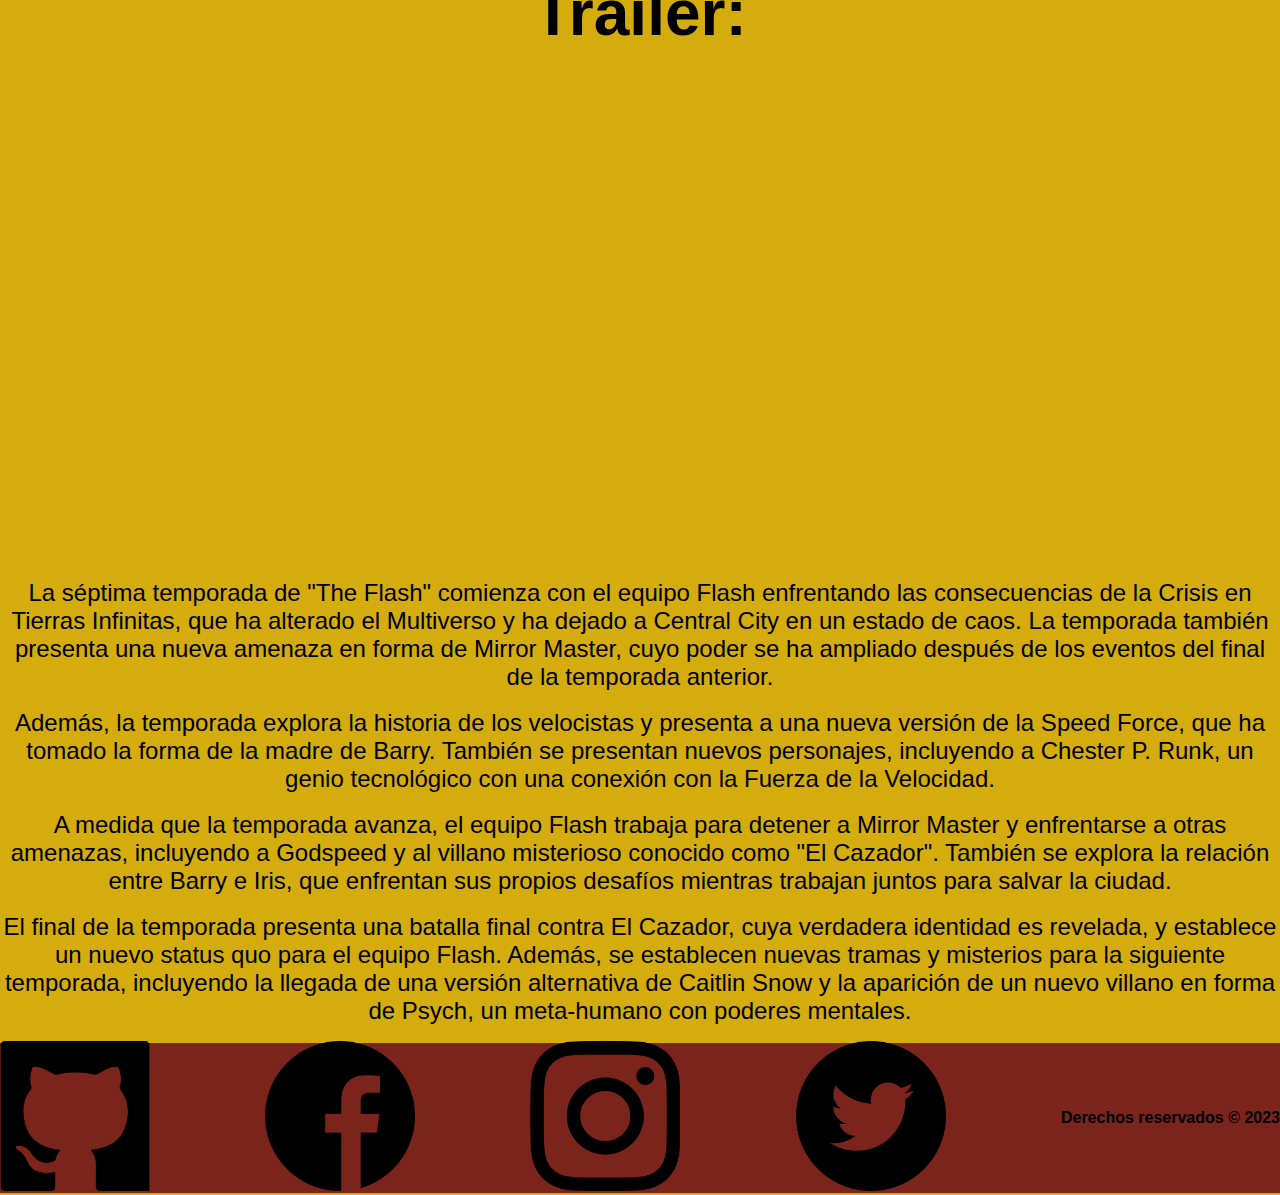
==== commit cb67c202: "Subiendo info" ====
--- a/index.html
+++ b/index.html
@@ -12,9 +12,9 @@
         <header>
             <div>
                 <img class="logo" src="./images/Logo Flash.png" alt="Logo de flash"/>
-                <button id="abrir" class="abrir-menu"><img id="logo" src="./images/lista.png" alt="Lista"/></button>
+                <button id="abrir" class="abrir-menu"><img id="imagen-lista" src="./images/lista.png" alt="Lista"/></button>
                 <nav class="nav" id="nav">
-                    <button id="cerrar" class="cerrar-menu"><img id="logo" src="./images/x.png" alt="X"/></button>    
+                    <button id="cerrar" class="cerrar-menu"><img id="imagen-lista" src="./images/x.png" alt="X"/></button>    
                     <ul class="lista">
                         <li>
                             <a href="#temporadas">Temporadas</a>
@@ -28,8 +28,8 @@
                                     <li><a href="#temporada7">Temporada 7</a></li>
                                 </ul>
                         </li>
-                        <li><a href="#comics">Comics</a></li>
-                        <li><a href="#versiones">Versiones</a></li>
+                        <li><a href="./pages/Comics.html">Comics</a></li>
+                        <li><a href="./pages/Versiones.html">Versiones</a></li>
                         <li><a href="./pages/Personajes.html">Personajes</a></li>
                         <li><a href="./pages/Encuesta.html">Encuesta</a></li>
                     </ul>
@@ -39,16 +39,17 @@
         <section>
             <article>
                 <h1>Quien es Flash?</h1>
-                    <img src="./images/Quien es.jpg" alt="Quien es flash" class="imagen">
-                    <br>
-                        <p>Flash es un personaje ficticio de los cómics de DC Comics. Es el alter ego de varios personajes, pero el más famoso y reconocido es Barry Allen, quien fue el segundo en portar el manto de Flash. El personaje tiene la habilidad de correr a velocidades increíbles, lo que le permite viajar en el tiempo, atravesar objetos sólidos y realizar hazañas increíbles. Flash es considerado uno de los personajes más icónicos de DC Comics y ha sido miembro de varios equipos de superhéroes, como la Liga de la Justicia.</p>
-                    <br>
+                <img src="./images/Quien es.jpg" alt="Quien es flash" class="imagen">
+                <br>
+                <p>Flash es un personaje ficticio de los cómics de DC Comics. Es el alter ego de varios personajes, pero el más famoso y reconocido es Barry Allen, quien fue el segundo en portar el manto de Flash. El personaje tiene la habilidad de correr a velocidades increíbles, lo que le permite viajar en el tiempo, atravesar objetos sólidos y realizar hazañas increíbles. Flash es considerado uno de los personajes más icónicos de DC Comics y ha sido miembro de varios equipos de superhéroes, como la Liga de la Justicia.</p>
+                <br>
             </article>
-            <h1>Flash en la television/streaming</h1>
+            <article>
+                <h1>Flash en la television/streaming</h1>
                 <br>
-            <h1 id="temporada1">Temporada 1</h1>
+                <h1 id="temporada1">Temporada 1</h1>
                 <br>
-                    <img src="./images/Temporada1.jpg" alt="temporada 1" class="imagen"/>
+                <img src="./images/Temporada1.jpg" alt="temporada 1" class="imagen"/>
                 <h1>Trailer:</h1>
                     <div style="text-align: center;">
                         <iframe width="900" height="500" src="https://www.youtube.com/embed/IgVyroQjZbE?controls=0" title="YouTube video player" frameborder="0" allow="accelerometer; autoplay; clipboard-write; encrypted-media; gyroscope; picture-in-picture; web-share" allowfullscreen></iframe>
@@ -63,6 +64,8 @@
                     <br>
                     <p>La temporada concluye con una emocionante batalla entre Barry y Reverso Flash, en la que se revela la verdadera identidad del villano y se establece un nuevo status quo para Barry y su equipo.</p>
                     <br>
+            </article>
+            <article>
                 <h1 id="temporada2">Temporada 2</h1>
                     <img src="./images/Temporada2.jpg" alt="temporada 2" class="imagen"/>
                 <h1>Trailer:</h1>
@@ -77,6 +80,8 @@
                     <br>
                     <p>A medida que avanza la temporada, se revelan sorprendentes secretos sobre la verdadera identidad de Zoom y la conexión que tiene con la familia West. El final de temporada es una batalla épica entre Flash y Zoom, que tiene repercusiones que cambian el curso de la serie para siempre.</p>
                     <br>
+            </article>
+            <article>
                 <h1 id="temporada3">Temporada 3</h1>
                     <img src="./images/Temporada3.png" alt="temporada 3" class="imagen">
                 <h1>Trailer:</h1>
@@ -93,6 +98,8 @@
                     <br>
                     <p>El final de la temporada presenta una batalla épica entre Flash y Savitar, que tiene consecuencias desgarradoras para algunos de los personajes principales. Además, se introduce un nuevo peligro que amenaza a todo el multiverso.</p>
                     <br>
+            </article>
+            <article>
                 <h1 id="temporada4">Temporada 4</h1>
                 <br>
                     <img src="./images/Temporada4.jpg" alt="temporada 4" class="imagen">
@@ -109,6 +116,8 @@
                     <p>El final de la temporada presenta una batalla épica entre el equipo Flash y El Pensador, y revela secretos sorprendentes sobre su verdadera identidad y su plan para controlar el multiverso. Además, el destino de uno de los personajes principales se deja en el aire y Nora enfrenta las consecuencias de sus acciones al alterar el tiempo.</p>
                     <h1 id="temporada5">Temporada 5</h1>
                     <br>
+            </article>
+            <article>
                 <img src="./images/Temporada5.jpg" alt="temporada 5" class="imagen">
                 <h1>Trailer:</h1>
                 <div style="text-align: center;">
@@ -121,20 +130,24 @@
                     <p>A medida que la temporada avanza, se descubren oscuros secretos sobre la verdadera identidad de Cicada y su conexión con el pasado de Nora. Además, se presenta un nuevo villano en forma de Thawne, el archienemigo de Barry que ha regresado de la muerte para causar problemas. También se explora el Multiverso y se presentan varias versiones alternativas de los personajes principales.</p>
                     <br>
                     <p>El final de la temporada presenta una batalla épica entre el equipo Flash y Cicada, que tiene consecuencias sorprendentes para el futuro de la serie. Además, se establece un nuevo status quo para el equipo Flash y se plantean nuevas tramas para la siguiente temporada.</p>
-                    <h1 id="temporada6">Temporada 6</h1>
-                    <br>
+            </article>
+            <article>
+                <h1 id="temporada6">Temporada 6</h1>
+                <br>
                 <img src="./images/Temporada6.jpg" alt="temporada 6" class="imagen">
                 <h1>Trailer:</h1>
-                    <div style="text-align: center;">
-                        <iframe width="900" height="500" src="https://www.youtube.com/embed/nrqStOyyvgI?controls=0" title="YouTube video player" frameborder="0" allow="accelerometer; autoplay; clipboard-write; encrypted-media; gyroscope; picture-in-picture; web-share" allowfullscreen></iframe>
-                    </div>
-                    <p>La sexta temporada de "The Flash" comienza con la ausencia de Barry, quien se encuentra atrapado en la Fuerza de la Velocidad después de los eventos del final de la temporada anterior. Mientras tanto, el equipo Flash debe enfrentarse a una nueva amenaza en forma de Bloodwork, un científico que ha descubierto una forma de usar la sangre para obtener poderes sobrenaturales.</p>
-                    <br>
-                    <p>La temporada también introduce a Nash Wells, un explorador de la Tierra- Nash Wells que está buscando a su doppelganger, Harrison Wells, mientras que Cisco enfrenta una decisión difícil sobre su papel en el equipo. Además, la llegada de una nueva versión de la esposa de Barry, Iris, de una realidad alternativa, plantea nuevos desafíos para su relación y para el equipo en general.</p>
-                    <br>
-                    <p>A medida que la temporada avanza, el equipo Flash trabaja para rescatar a Barry de la Fuerza de la Velocidad y enfrentarse a varios villanos, incluyendo a Mirror Master y Eva McCulloch. La temporada también explora la historia de los velocistas y presenta varias versiones alternativas de Flash de otras realidades.</p>
-                    <br>
-                    <p>El final de la temporada presenta una batalla final contra Eva McCulloch y establece un nuevo status quo para el equipo Flash y la ciudad. Además, se establecen nuevas tramas y misterios para la siguiente temporada.</p>
+                <div style="text-align: center;">
+                    <iframe width="900" height="500" src="https://www.youtube.com/embed/nrqStOyyvgI?controls=0" title="YouTube video player" frameborder="0" allow="accelerometer; autoplay; clipboard-write; encrypted-media; gyroscope; picture-in-picture; web-share" allowfullscreen></iframe>
+                </div>
+                <p>La sexta temporada de "The Flash" comienza con la ausencia de Barry, quien se encuentra atrapado en la Fuerza de la Velocidad después de los eventos del final de la temporada anterior. Mientras tanto, el equipo Flash debe enfrentarse a una nueva amenaza en forma de Bloodwork, un científico que ha descubierto una forma de usar la sangre para obtener poderes sobrenaturales.</p>
+                <br>
+                <p>La temporada también introduce a Nash Wells, un explorador de la Tierra- Nash Wells que está buscando a su doppelganger, Harrison Wells, mientras que Cisco enfrenta una decisión difícil sobre su papel en el equipo. Además, la llegada de una nueva versión de la esposa de Barry, Iris, de una realidad alternativa, plantea nuevos desafíos para su relación y para el equipo en general.</p>
+                <br>
+                <p>A medida que la temporada avanza, el equipo Flash trabaja para rescatar a Barry de la Fuerza de la Velocidad y enfrentarse a varios villanos, incluyendo a Mirror Master y Eva McCulloch. La temporada también explora la historia de los velocistas y presenta varias versiones alternativas de Flash de otras realidades.</p>
+                <br>
+                <p>El final de la temporada presenta una batalla final contra Eva McCulloch y establece un nuevo status quo para el equipo Flash y la ciudad. Además, se establecen nuevas tramas y misterios para la siguiente temporada.</p>
+            </article>
+            <article>
                     <h1 id="temporada7">Temporada 7</h1>
                     <br>
                 <img src="./images/Temporada7.jpg" alt="temporada 7" class="imagen">
@@ -149,6 +162,7 @@
                     <p>A medida que la temporada avanza, el equipo Flash trabaja para detener a Mirror Master y enfrentarse a otras amenazas, incluyendo a Godspeed y al villano misterioso conocido como "El Cazador". También se explora la relación entre Barry e Iris, que enfrentan sus propios desafíos mientras trabajan juntos para salvar la ciudad.</p>
                     <br>
                     <p>El final de la temporada presenta una batalla final contra El Cazador, cuya verdadera identidad es revelada, y establece un nuevo status quo para el equipo Flash. Además, se establecen nuevas tramas y misterios para la siguiente temporada, incluyendo la llegada de una versión alternativa de Caitlin Snow y la aparición de un nuevo villano en forma de Psych, un meta-humano con poderes mentales.</p>
+            </article>
         </section>
         <br>
         </div>
--- a/css/estilo.css
+++ b/css/estilo.css
@@ -92,12 +92,19 @@
     .lista li a{
         color: #f9fd01;
     }
-}
-
-.personajes ul li{  /*Estilo de la lista de personajes*/
+
+    #imagen-lista{
+        max-width: 150px;
+        display: flex;
+        justify-content: end;
+    }
+}
+
+.personajes{  /*Estilo de la lista de personajes*/
     display: flex;
     font-size: x-large;
-    justify-content: center;
+    justify-content:center;
+    flex-direction: column;
 }
 
 .personajes img{ /*Estilo de las imagenes de personajes*/
@@ -105,12 +112,12 @@
     width: 200px;
 }
 
-p{ /*Medida y alineacion del texto*/
+section article p{ /*Medida y alineacion del texto*/
     font-size: x-large;
     justify-content: center;
 }
 
-h1{ /*Estilo de los titulos*/
+section article h1{ /*Estilo de los titulos*/
     text-align: center;
     margin:25px;
     font-weight: bold;
@@ -126,7 +133,7 @@
     width: 400px;
 }
 
-iframe{ /*Alineacion del video para que quede centrado*/
+section article div iframe{ /*Alineacion del video para que quede centrado*/
     text-align: center;
 }
 
@@ -214,3 +221,8 @@
     width: 80px;
     transition: all 1s;
 }
+
+#construccion{
+    width: 100%;
+    
+}